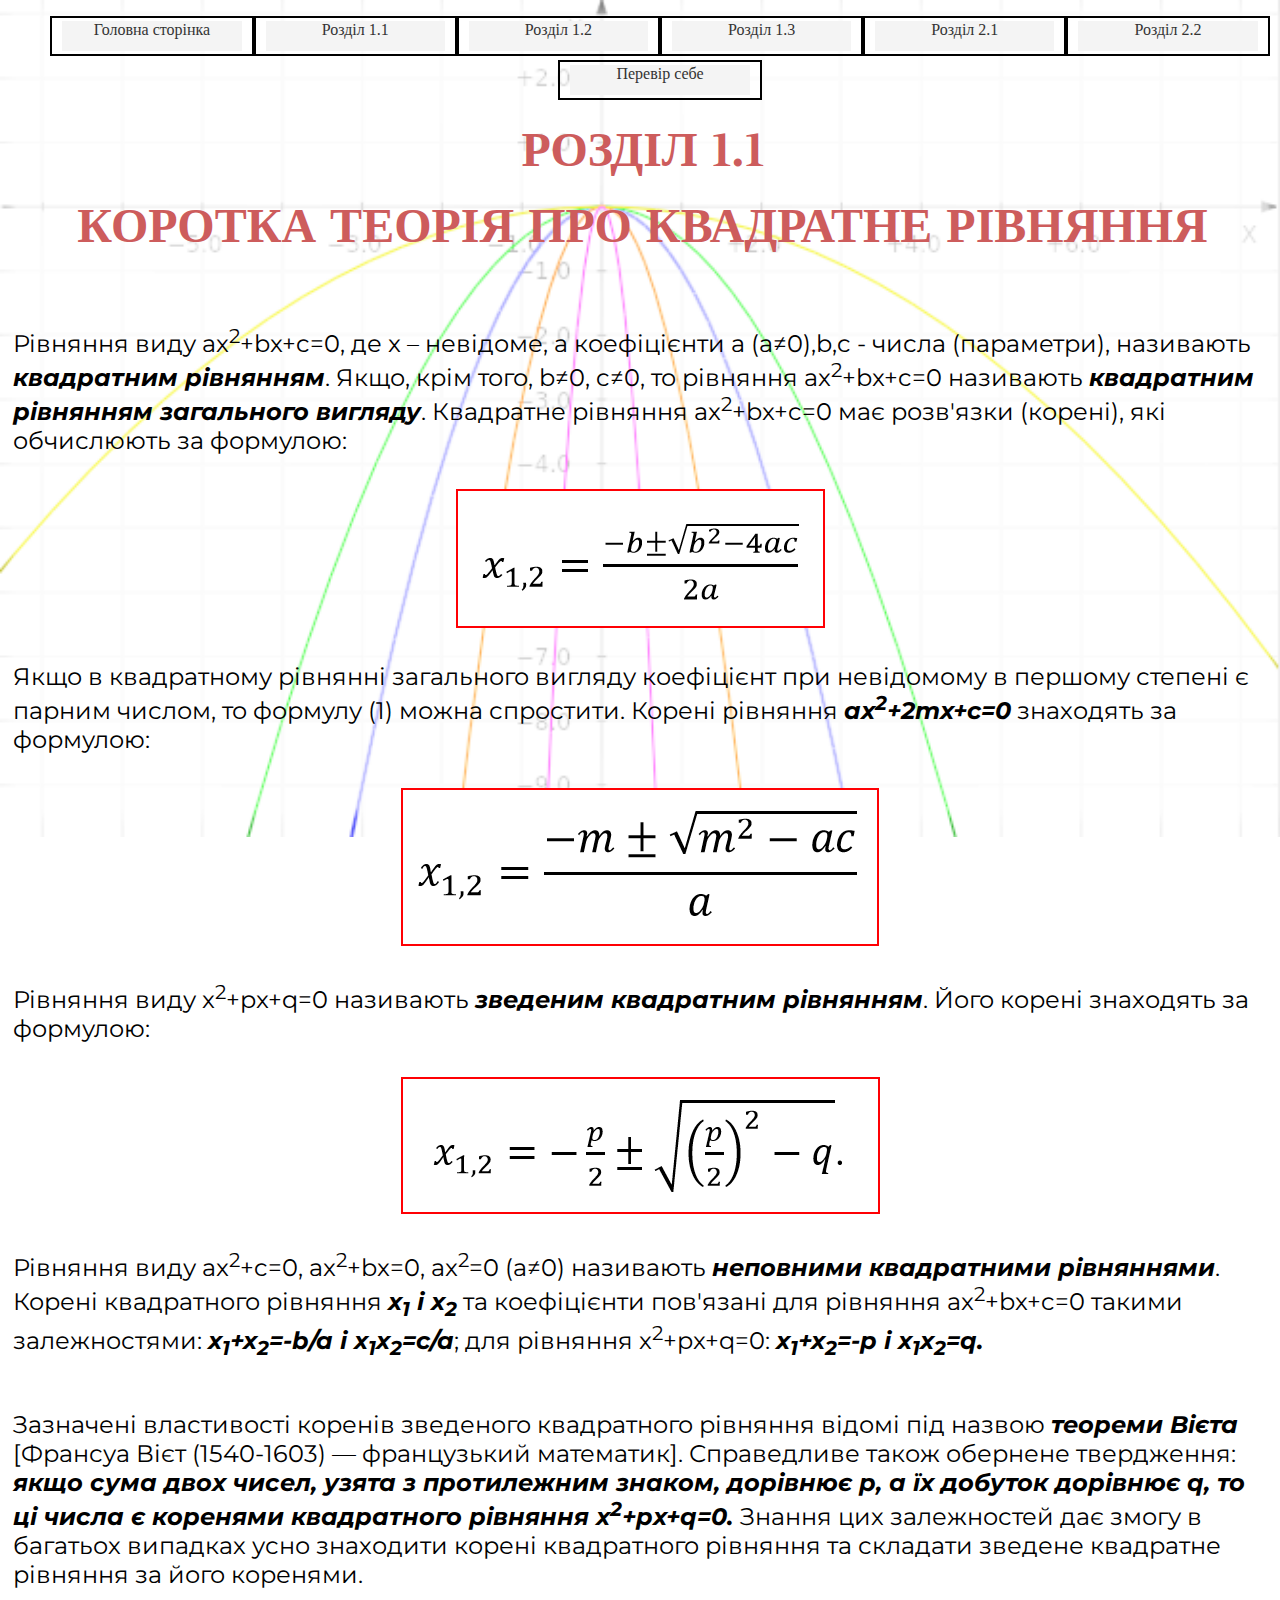
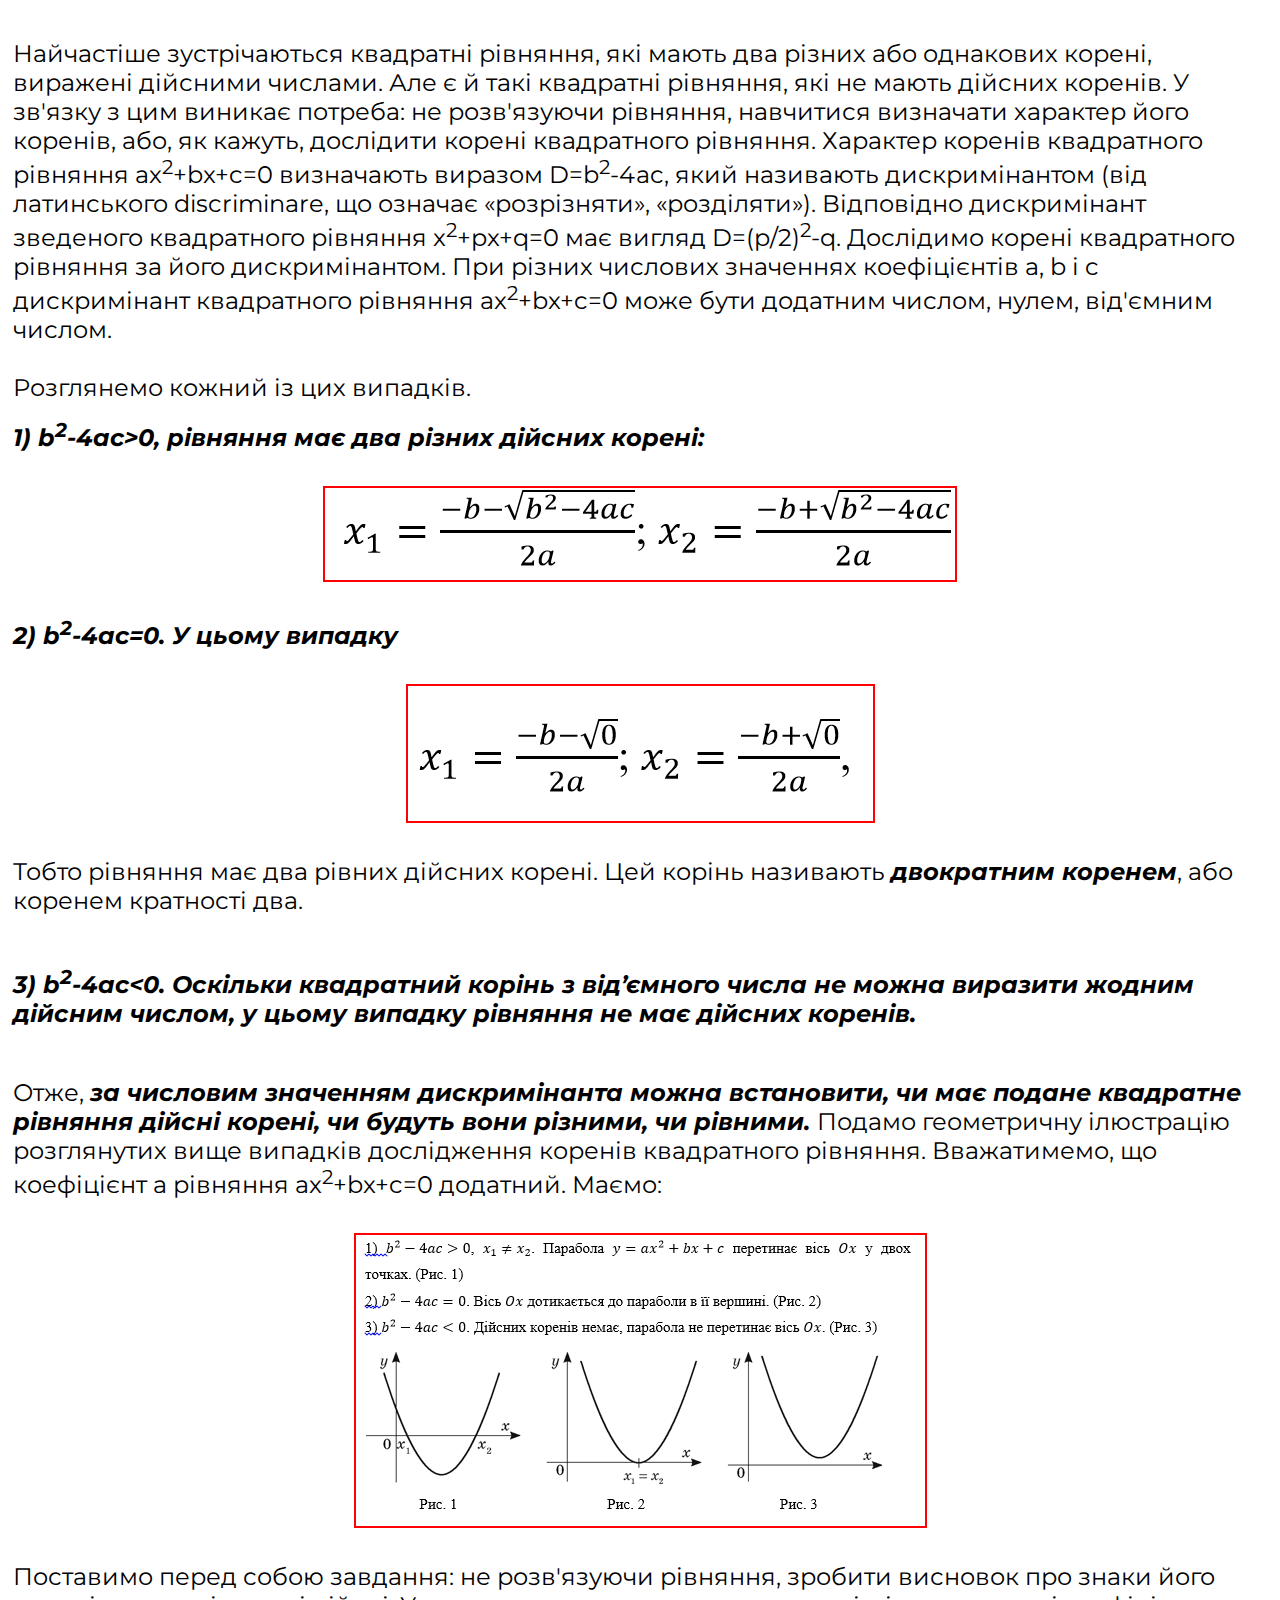
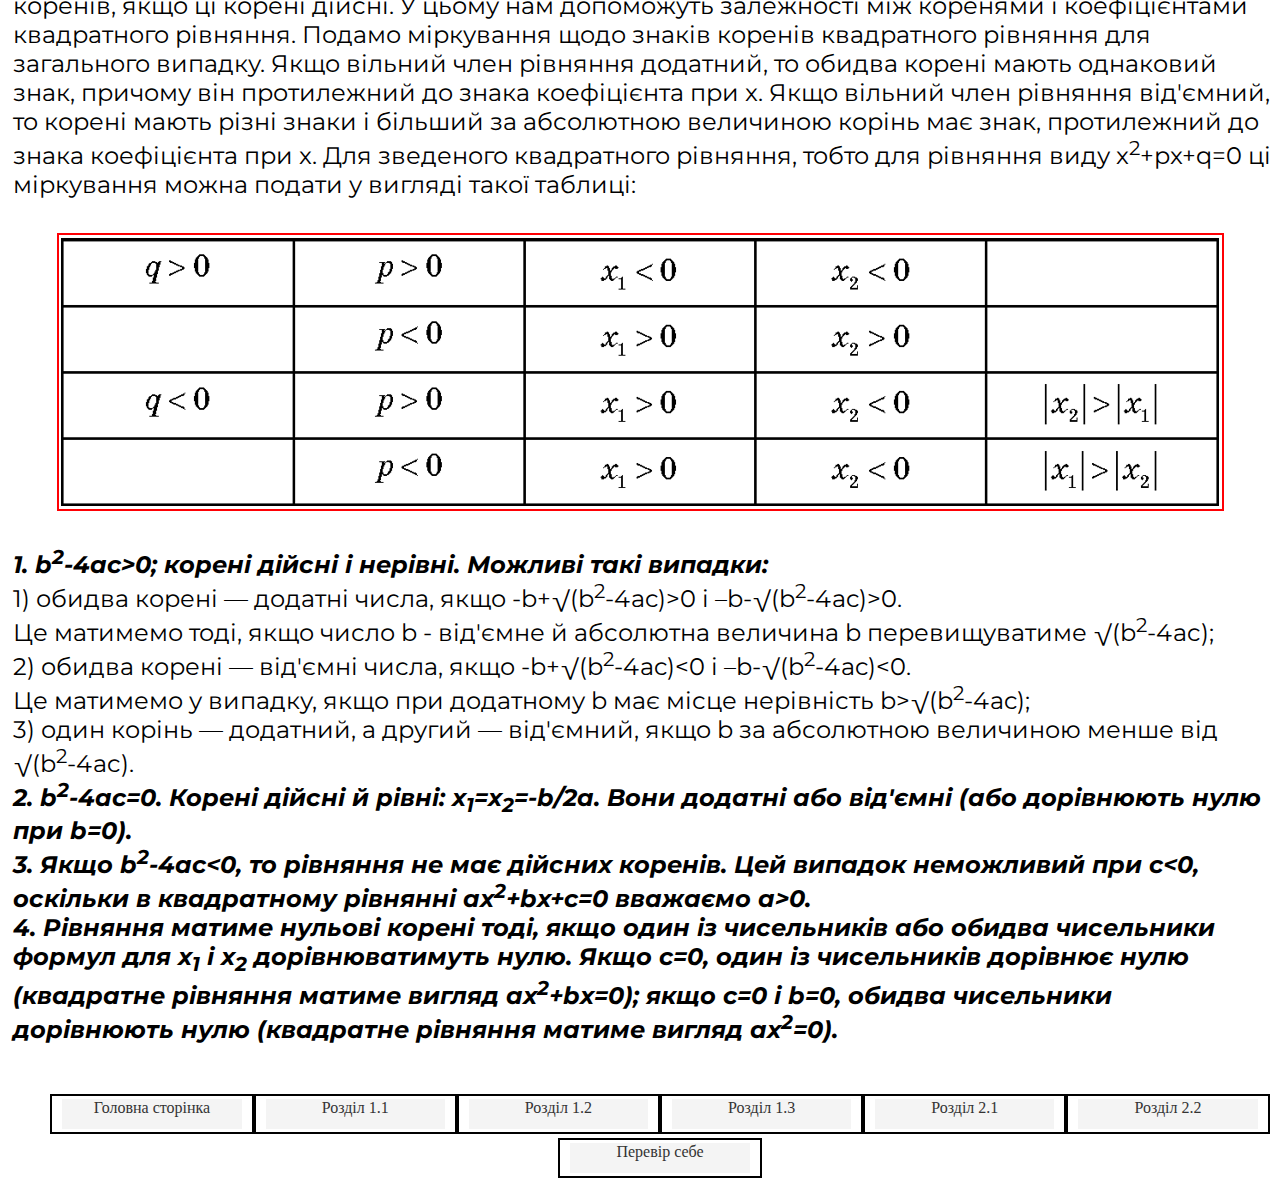
==== 1.1.html @ 6e6d4288 "Update 1.1.html" ====
﻿<!doctype html>
<html>
<head>
<meta charset="utf-8">
<title>Розділ 1.1</title>
	<script src="https://ajax.googleapis.com/ajax/libs/jquery/1.12.4/jquery.min.js"></script>
	
	<link rel="stylesheet" type="text/css" href="1-1.css">
	<link href="https://fonts.googleapis.com/css?family=Montserrat:400,700,900&display=swap&subset=cyrillic,cyrillic-ext" rel="stylesheet">
	<link href="https://fonts.googleapis.com/css?family=Ibarra+Real+Nova&display=swap" rel="stylesheet">
</head>


<body>
			<center><ul class="nav">
		<li><a href="index.html">Головна сторiнка</a></li>
		<li><a href="1.1.html">Роздiл 1.1</a></li>
		<li><a href="1.2.html">Роздiл 1.2</a></li>
		<li><a href="1.3.html">Роздiл 1.3</a></li>
		<li><a href="2.1.html">Роздiл 2.1</a></li>
		<li><a href="2.2.html">Роздiл 2.2</a></li>
		<li><a href="test.html">Перевір себе</a></li>
	</ul></center>
	<center><p class="header"><font face="Ibarra Real Nova" size="+4"><b>РОЗДІЛ 1.1</b></font></p></center>
	<center><p class="header"><font face="Ibarra Real Nova" size = "+4"><b>КОРОТКА ТЕОРІЯ ПРО КВАДРАТНЕ РІВНЯННЯ</b></font></p></center>
	<br />
	<br />
	<p><font face="Montserrat" size="+2">Рівняння виду ax<sup>2</sup>+bx+c=0, де x – невідоме, а коефіцієнти a (a≠0),b,c - числа (параметри), називають <b><i>квадратним рівнянням</i></b>. Якщо, крім того, b≠0, c≠0, то рівняння ax<sup>2</sup>+bx+c=0 називають <b><i>квадратним рівнянням загального вигляду</i></b>.
Квадратне рівняння ax<sup>2</sup>+bx+c=0 має розв'язки (корені), які обчислюють за формулою:</font>
</p>
	<br />
	<img src="Формула корней.PNG" / class="formulas">
	<br />
	<p><font face="Montserrat" size="+2">Якщо в квадратному рівнянні загального вигляду коефіцієнт при невідомому в першому степені є парним числом, то формулу (1) можна спростити. Корені рівняння <b><i>ax<sup>2</sup>+2mx+c=0</b></i> знаходять за формулою:</font></p>
	<br />
	<img src="Формула корней 2.PNG"/ class="formulas">
	<br />
	<p><font face="Montserrat" size="+2">Рівняння виду x<sup>2</sup>+px+q=0 називають <b><i>зведеним квадратним рівнянням</i></b>. Його корені знаходять за формулою:</font></p>
	<br />
	<img src="Формула корней 3.PNG" / class="formulas">
	<br />
	<p><font face="Montserrat" size="+2">Рівняння виду ax<sup>2</sup>+c=0, ax<sup>2</sup>+bx=0, ax<sup>2</sup>=0 (a≠0) називають <b><i>неповними квадратними рівняннями</i></b>.
		Корені квадратного рівняння <b><i>x<sub>1</sub>   і x<sub>2</sub></b></i> та коефіцієнти пов'язані для рівняння ax<sup>2</sup>+bx+c=0 такими залежностями:
		<b><i>x<sub>1</sub>+x<sub>2</sub>=-b/a і x<sub>1</sub>x<sub>2</sub>=c/a</b></i>;
для рівняння x<sup>2</sup>+px+q=0:
		<b><i>x<sub>1</sub>+x<sub>2</sub>=-p і x<sub>1</sub>x<sub>2</sub>=q.</font></p></b></i>
	<br />
     <p><font face="Montserrat" size="+2">Зазначені властивості коренів зведеного квадратного рівняння відомі під назвою <b><i>теореми Вієта</b></i> [Франсуа Вієт (1540-1603) — французький математик].
Справедливе також обернене твердження: <b><i>якщо сума двох чисел, узята з протилежним знаком, дорівнює p, а їх добуток дорівнює q, то ці числа є коренями квадратного рівняння x<sup>2</sup>+px+q=0.
	     </b></i>Знання цих залежностей дає змогу в багатьох випадках усно знаходити корені квадратного рівняння та складати зведене квадратне рівняння за його коренями.</font></p><br/ >
<p><font face="Montserrat" size="+2">Найчастіше зустрічаються квадратні рівняння, які мають два різних або однакових корені, виражені дійсними числами. Але є й такі квадратні рівняння, які не мають дійсних коренів. У зв'язку з цим виникає потреба: не розв'язуючи рівняння, навчитися визначати характер його коренів, або, як кажуть, дослідити корені квадратного рівняння.
Характер коренів квадратного рівняння ax<sup>2</sup>+bx+c=0 визначають виразом D=b<sup>2</sup>-4ac, який називають дискримінантом (від латинського discriminare, що означає  «розрізняти», «розділяти»). Відповідно дискримінант зведеного квадратного рівняння
x<sup>2</sup>+px+q=0
має вигляд D=(p/2)<sup>2</sup>-q.
Дослідимо корені квадратного рівняння за його дискримінантом. При різних числових значеннях коефіцієнтів a, b і c дискримінант квадратного рівняння ax<sup>2</sup>+bx+c=0 може бути додатним числом, нулем, від'ємним числом.
<br />
	<br />
Розглянемо кожний із цих випадків.
</font></p>
	<p><font face="Montserrat" size="+2"><b><i>1) b<sup>2</sup>-4ac>0, рівняння має два різних дійсних корені:</font></p></b></i>
	<br />
	<img src="Формула корней 4.PNG" / class="formulas">
	<br / >
<p><font face="Montserrat" size="+2"><b><i>2) b<sup>2</sup>-4ac=0. У цьому випадку</font></p></b></i>
	<br />
	<img src="Формула корней 5.PNG" / class="formulas">
	<br />
	<p><font face="Montserrat" size="+2">Тобто рівняння має два рівних дійсних корені. Цей корінь називають <b><i>двократним коренем</b></i>, або коренем кратності два.</font></p>
	<br />
	<p><font face="Montserrat" size="+2"><b><i>3) b<sup>2</sup>-4ac<0. Оскільки квадратний корінь з від’ємного числа не можна виразити жодним дійсним числом, у цьому випадку рівняння не має дійсних коренів.</font></p></b></i>
	<br />
		<p><font face="Montserrat" size="+2">Отже, <b><i>за числовим значенням дискримінанта можна встановити, чи має подане квадратне рівняння дійсні корені, чи будуть вони різними, чи рівними.
			</b></i>Подамо геометричну ілюстрацію розглянутих вище випадків дослідження коренів квадратного рівняння. Вважатимемо, що коефіцієнт a рівняння ax<sup>2</sup>+bx+c=0  додатний. Маємо:
</font></p>
	<br />
	<img src="Пораболы.PNG" / class="formulas">
	<br / >
	<p><font face="Montserrat" size="+2">Поставимо перед собою завдання: не розв'язуючи рівняння, зробити висновок про знаки його коренів, якщо ці корені дійсні. У цьому нам допоможуть залежності між коренями і коефіцієнтами квадратного рівняння.
Подамо міркування щодо знаків коренів квадратного рівняння для загального випадку. Якщо вільний член рівняння додатний, то обидва корені мають однаковий знак, причому він протилежний до знака коефіцієнта при x. Якщо вільний член рівняння від'ємний, то корені мають різні знаки і більший за абсолютною величиною корінь має знак, протилежний до знака коефіцієнта при x.
Для зведеного квадратного рівняння, тобто для рівняння виду x<sup>2</sup>+px+q=0 ці міркування можна подати у вигляді такої таблиці:
</font></p>
	<br />
	<img src="Таблица.PNG" / class="formulas">
	<br />
	<p><font face="Montserrat" size="+2"><b><i>1. b<sup>2</sup>-4ac>0; корені дійсні і нерівні. Можливі такі випадки:</i></b> <br /> 
    1) обидва корені — додатні числа, якщо
-b+√(b<sup>2</sup>-4ac)>0 і –b-√(b<sup>2</sup>-4ac)>0.<br />		
Це матимемо тоді, якщо число b - від'ємне й абсолютна величина b 
перевищуватиме √(b<sup>2</sup>-4ac); <br />
	 2) обидва корені — від'ємні числа, якщо
		-b+√(b<sup>2</sup>-4ac)<0 і –b-√(b<sup>2</sup>-4ac)<0. <br />
    Це матимемо у випадку, якщо при додатному b має місце нерівність
    b>√(b<sup>2</sup>-4ac); <br />
	 3) один корінь — додатний, а другий — від'ємний, якщо b за абсолютною 
             величиною менше від √(b<sup>2</sup>-4ac). <br />
<b><i>2. b<sup>2</sup>-4ac=0. Корені дійсні й рівні:  x<sub>1</sub>=x<sub>2</sub>=-b/2a. Вони додатні або
		від'ємні (або дорівнюють нулю при b=0).</b></i> <br />
<b><i>3. Якщо b<sup>2</sup>-4ac<0, то рівняння не має дійсних коренів. Цей випадок
    неможливий при c<0, оскільки в квадратному рівнянні ax<sup>2</sup>+bx+c=0    
		вважаємо a>0.</b></i><br />
<b><i>4. Рівняння матиме нульові корені тоді, якщо один із чисельників або обидва 
    чисельники формул для x<sub>1</sub> і x<sub>2</sub> дорівнюватимуть нулю. Якщо c=0, один із
    чисельників дорівнює нулю (квадратне рівняння матиме вигляд
     ax<sup>2</sup>+bx=0); якщо c=0 і b=0, обидва чисельники дорівнюють нулю
		(квадратне рівняння матиме вигляд ax<sup>2</sup>=0).</b></i>
</font></p>
<br />
<div class="navigation">
	<center><ul class="nav">
		<li><a href="index.html">Головна сторiнка</a></li>
		<li><a href="1.1.html">Роздiл 1.1</a></li>
		<li><a href="1.2.html">Роздiл 1.2</a></li>
		<li><a href="1.3.html">Роздiл 1.3</a></li>
		<li><a href="2.1.html">Роздiл 2.1</a></li>
		<li><a href="2.2.html">Роздiл 2.2</a></li>
		<li><a href="test.html">Перевір себе</a></li>
	</ul></center>
</div>
	<script type="text/javascript" src="animations.js"></script>
</body>
</html>
---- 1-1.css ----
@media screen {
	p
	{
		margin-left: 5px;
	}
	body{
		background-image: url(m9_2.png);
		background-repeat: no-repeat;
		background-attachment: fixed;
		background-size: contain;
	}
	.formulas{
		display: block;
		margin:auto;
		border: 2px solid #FF0004;
	}
	  header {
    display: block;
    background-image:url(shapka1.jpg);
	background-repeat: no-repeat;
	background-attachment: scroll;
	background-size: cover;	
    background-size: cover;
    margin-bottom: none;
   }
   	ul.nav {

        list-style: none;
        text-align: center;
        align-items: center;
        text-align:center;
    	align-items: center;
        display:table;
	}
	.nav li{

		border: 2px solid black;
		text-align: center;
		align-items: center;
		display:table-cell;
  		text-align:center;
 		padding:3px 10px;
 		display:inline-block;
	}
	ul.nav a {
		display: inline-block;

        width: 11.2em;
        margin: 0 5px;
        background-color: #f4f4f4;
        text-decoration: none;
        color: #333;
        text-align: center;
        align-items: center;
        display:table-cell;
        height: 30px;
	}
	ul.nav a:hover {
		background-color: #333;
        color: #f4f4f4;
        text-align: center;
        align-items: center;
                display:table-cell;
	}


}
.header{
	color: #CD5C5C;
}
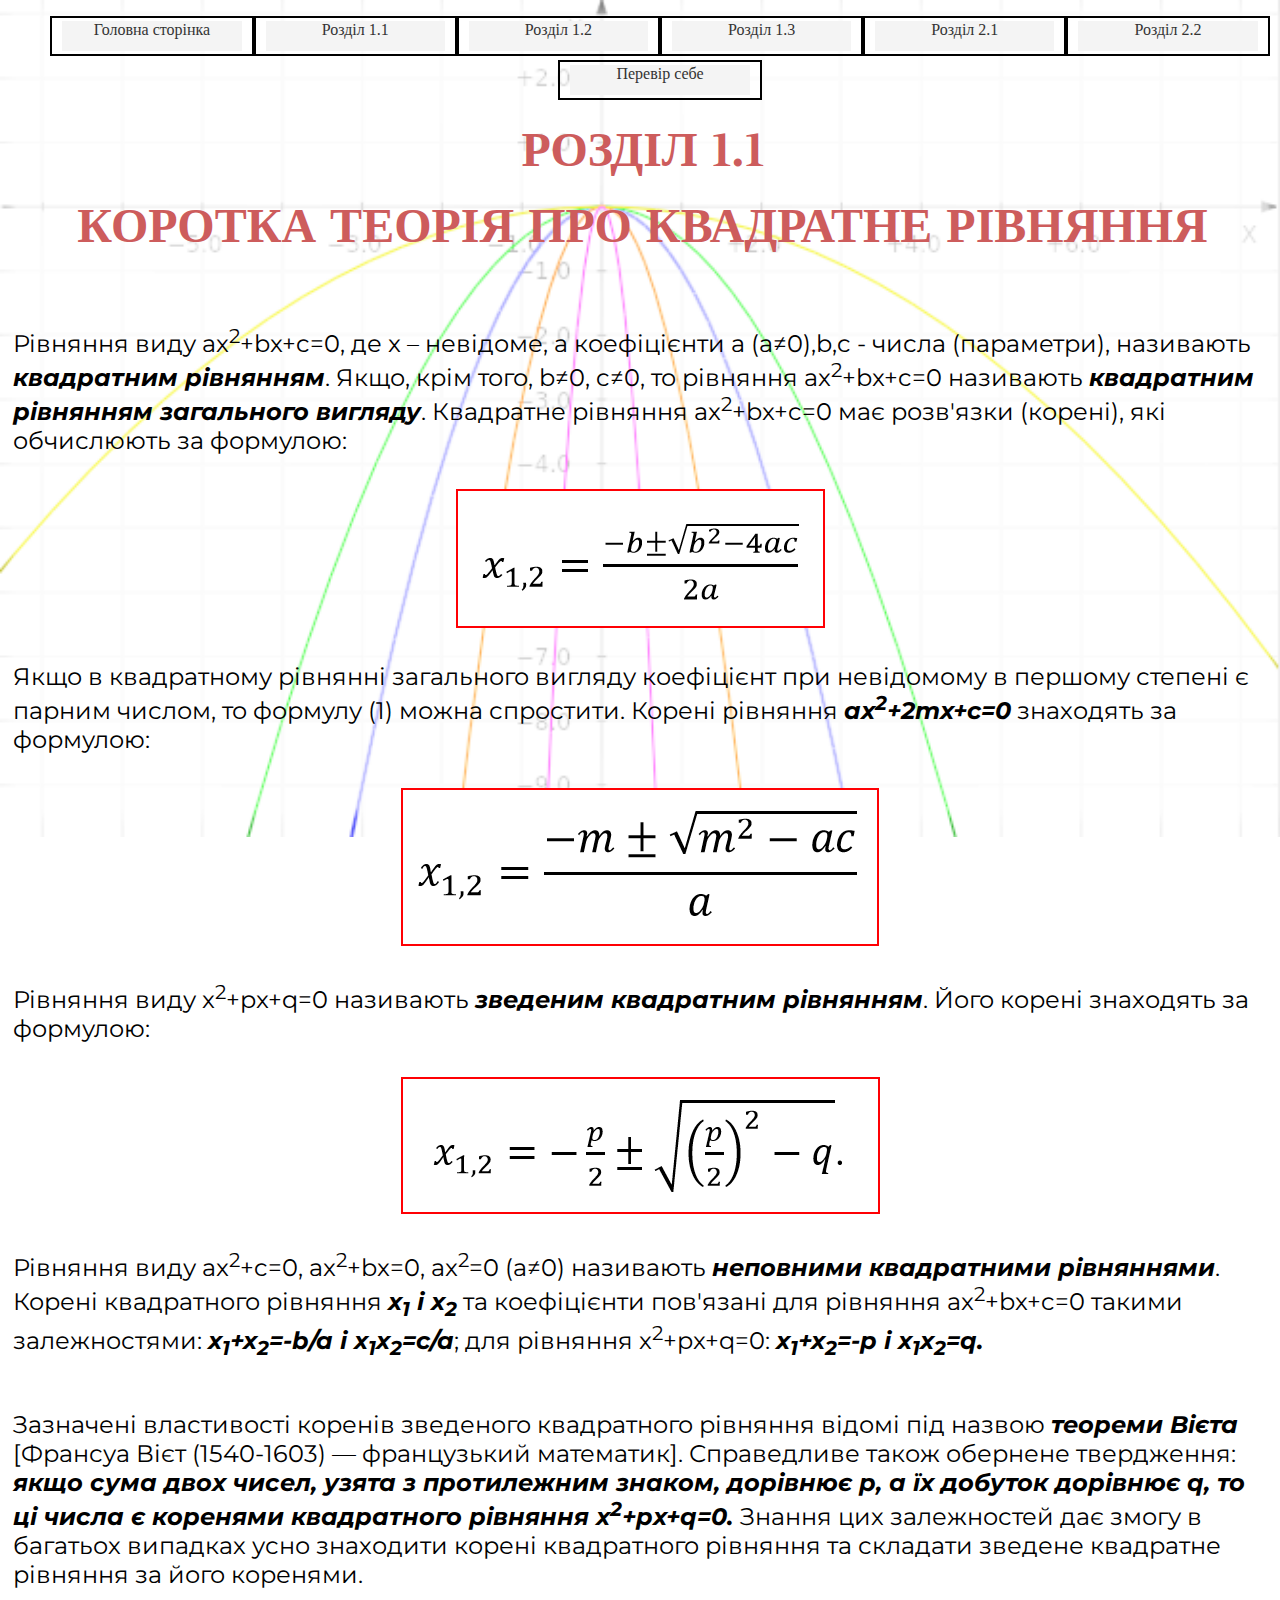
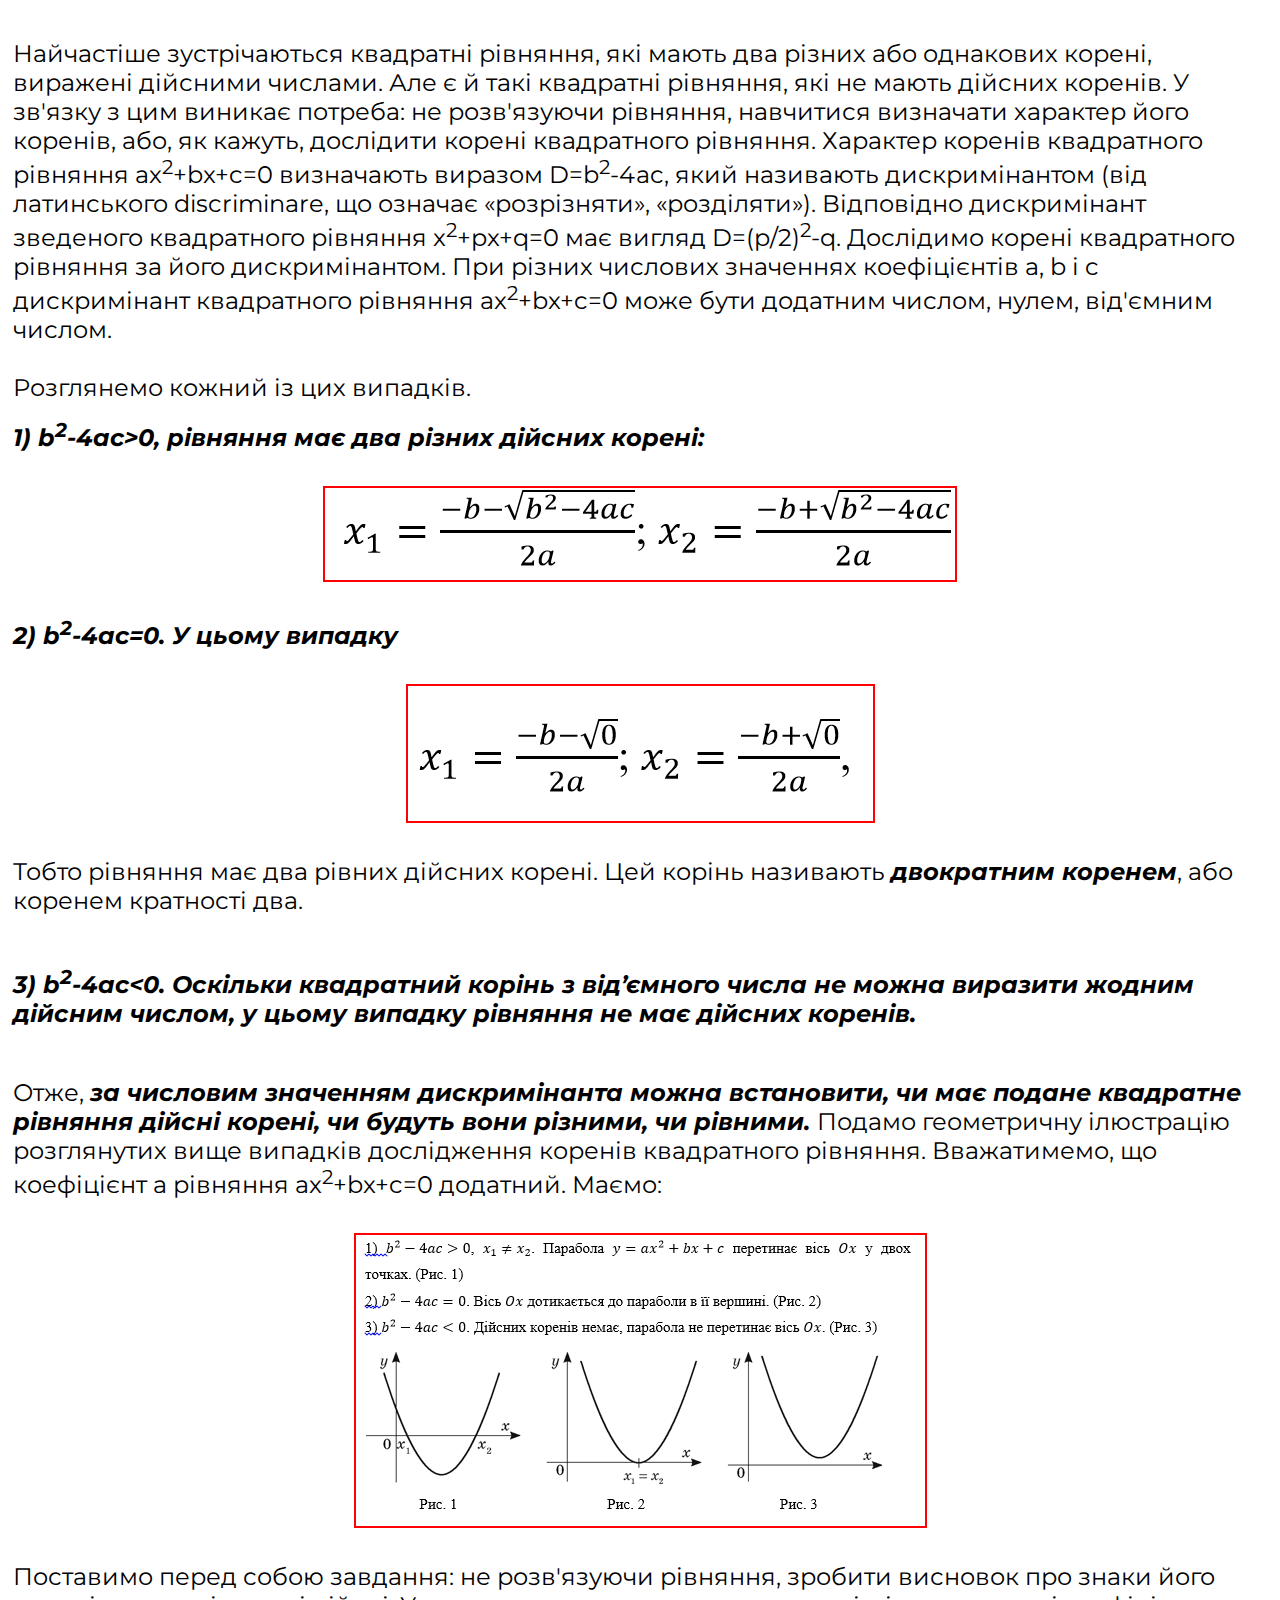
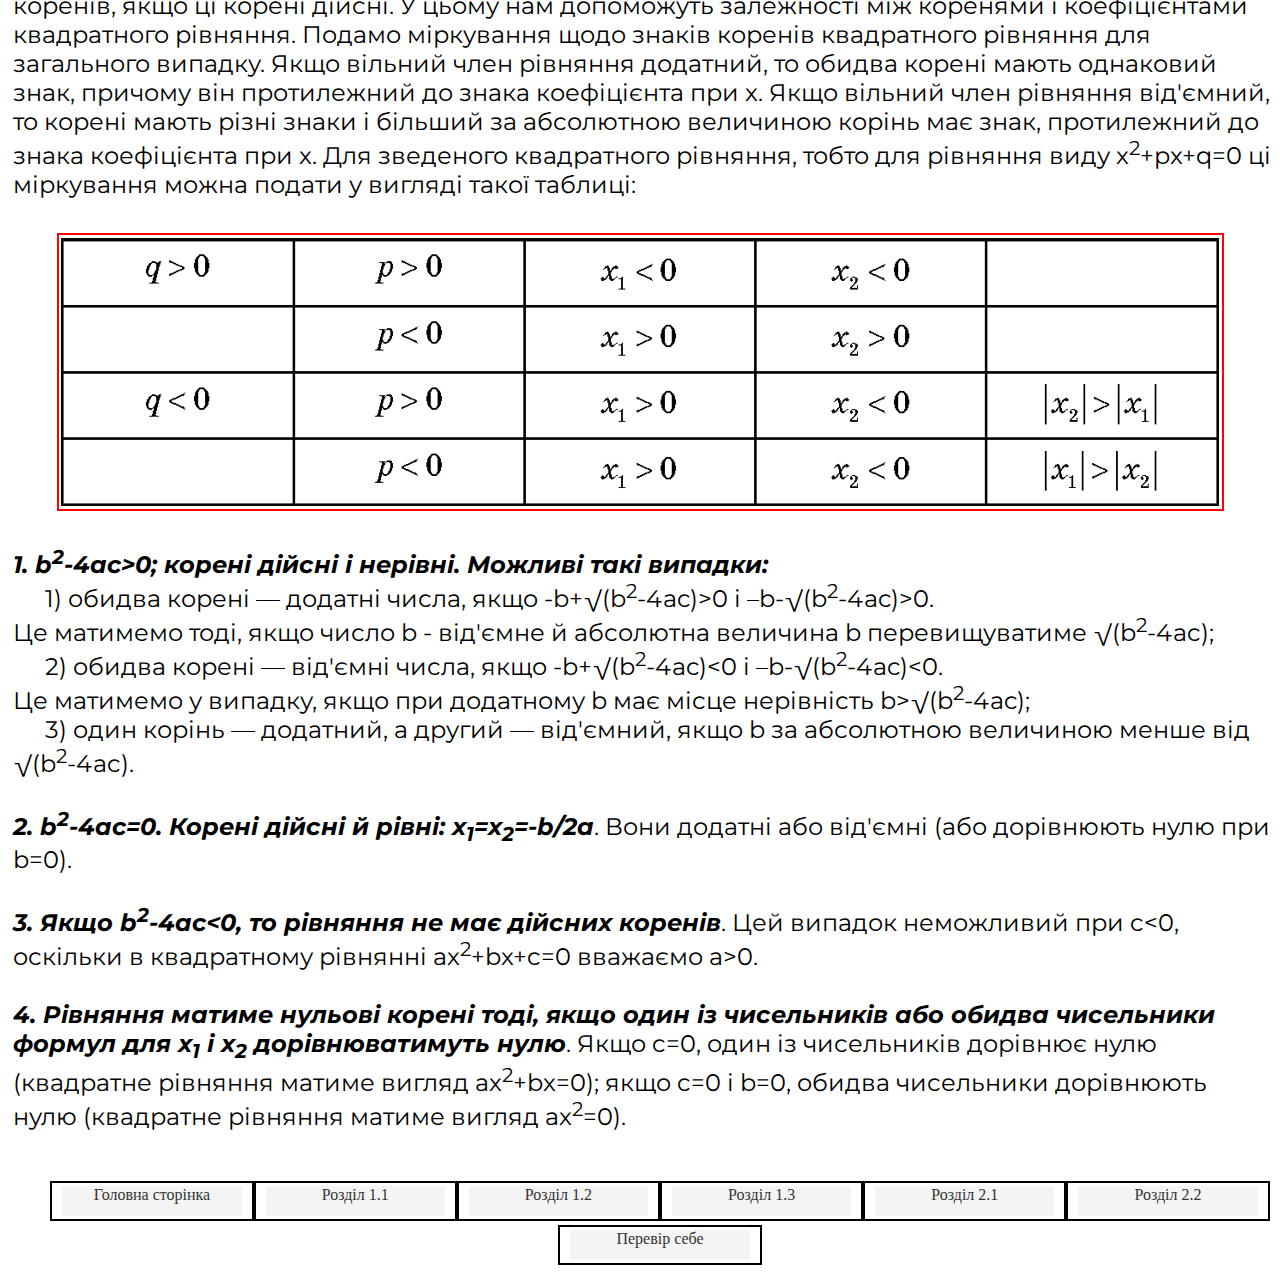
==== commit e0ee57a8: "Update 1.1.html" ====
--- a/1.1.html
+++ b/1.1.html
@@ -83,26 +83,26 @@
 	<img src="Таблица.PNG" / class="formulas">
 	<br />
 	<p><font face="Montserrat" size="+2"><b><i>1. b<sup>2</sup>-4ac>0; корені дійсні і нерівні. Можливі такі випадки:</i></b> <br /> 
-    1) обидва корені — додатні числа, якщо
+   <span style="padding: 0px 10px;">&nbsp;</span> 1) обидва корені — додатні числа, якщо
 -b+√(b<sup>2</sup>-4ac)>0 і –b-√(b<sup>2</sup>-4ac)>0.<br />		
 Це матимемо тоді, якщо число b - від'ємне й абсолютна величина b 
 перевищуватиме √(b<sup>2</sup>-4ac); <br />
-	 2) обидва корені — від'ємні числа, якщо
+	<span style="padding: 0px 10px;">&nbsp;</span> 2) обидва корені — від'ємні числа, якщо
 		-b+√(b<sup>2</sup>-4ac)<0 і –b-√(b<sup>2</sup>-4ac)<0. <br />
     Це матимемо у випадку, якщо при додатному b має місце нерівність
     b>√(b<sup>2</sup>-4ac); <br />
-	 3) один корінь — додатний, а другий — від'ємний, якщо b за абсолютною 
-             величиною менше від √(b<sup>2</sup>-4ac). <br />
-<b><i>2. b<sup>2</sup>-4ac=0. Корені дійсні й рівні:  x<sub>1</sub>=x<sub>2</sub>=-b/2a. Вони додатні або
-		від'ємні (або дорівнюють нулю при b=0).</b></i> <br />
-<b><i>3. Якщо b<sup>2</sup>-4ac<0, то рівняння не має дійсних коренів. Цей випадок
+	<span style="padding: 0px 10px;">&nbsp;</span> 3) один корінь — додатний, а другий — від'ємний, якщо b за абсолютною 
+             величиною менше від √(b<sup>2</sup>-4ac). <br /><br />
+<b><i>2. b<sup>2</sup>-4ac=0. Корені дійсні й рівні:  x<sub>1</sub>=x<sub>2</sub>=-b/2a</b></i>. Вони додатні або
+		від'ємні (або дорівнюють нулю при b=0). <br /><br />
+<b><i>3. Якщо b<sup>2</sup>-4ac<0, то рівняння не має дійсних коренів</b></i>. Цей випадок
     неможливий при c<0, оскільки в квадратному рівнянні ax<sup>2</sup>+bx+c=0    
-		вважаємо a>0.</b></i><br />
+		вважаємо a>0.<br /><br />
 <b><i>4. Рівняння матиме нульові корені тоді, якщо один із чисельників або обидва 
-    чисельники формул для x<sub>1</sub> і x<sub>2</sub> дорівнюватимуть нулю. Якщо c=0, один із
+    чисельники формул для x<sub>1</sub> і x<sub>2</sub> дорівнюватимуть нулю</b></i>. Якщо c=0, один із
     чисельників дорівнює нулю (квадратне рівняння матиме вигляд
      ax<sup>2</sup>+bx=0); якщо c=0 і b=0, обидва чисельники дорівнюють нулю
-		(квадратне рівняння матиме вигляд ax<sup>2</sup>=0).</b></i>
+		(квадратне рівняння матиме вигляд ax<sup>2</sup>=0).
 </font></p>
 <br />
 <div class="navigation">
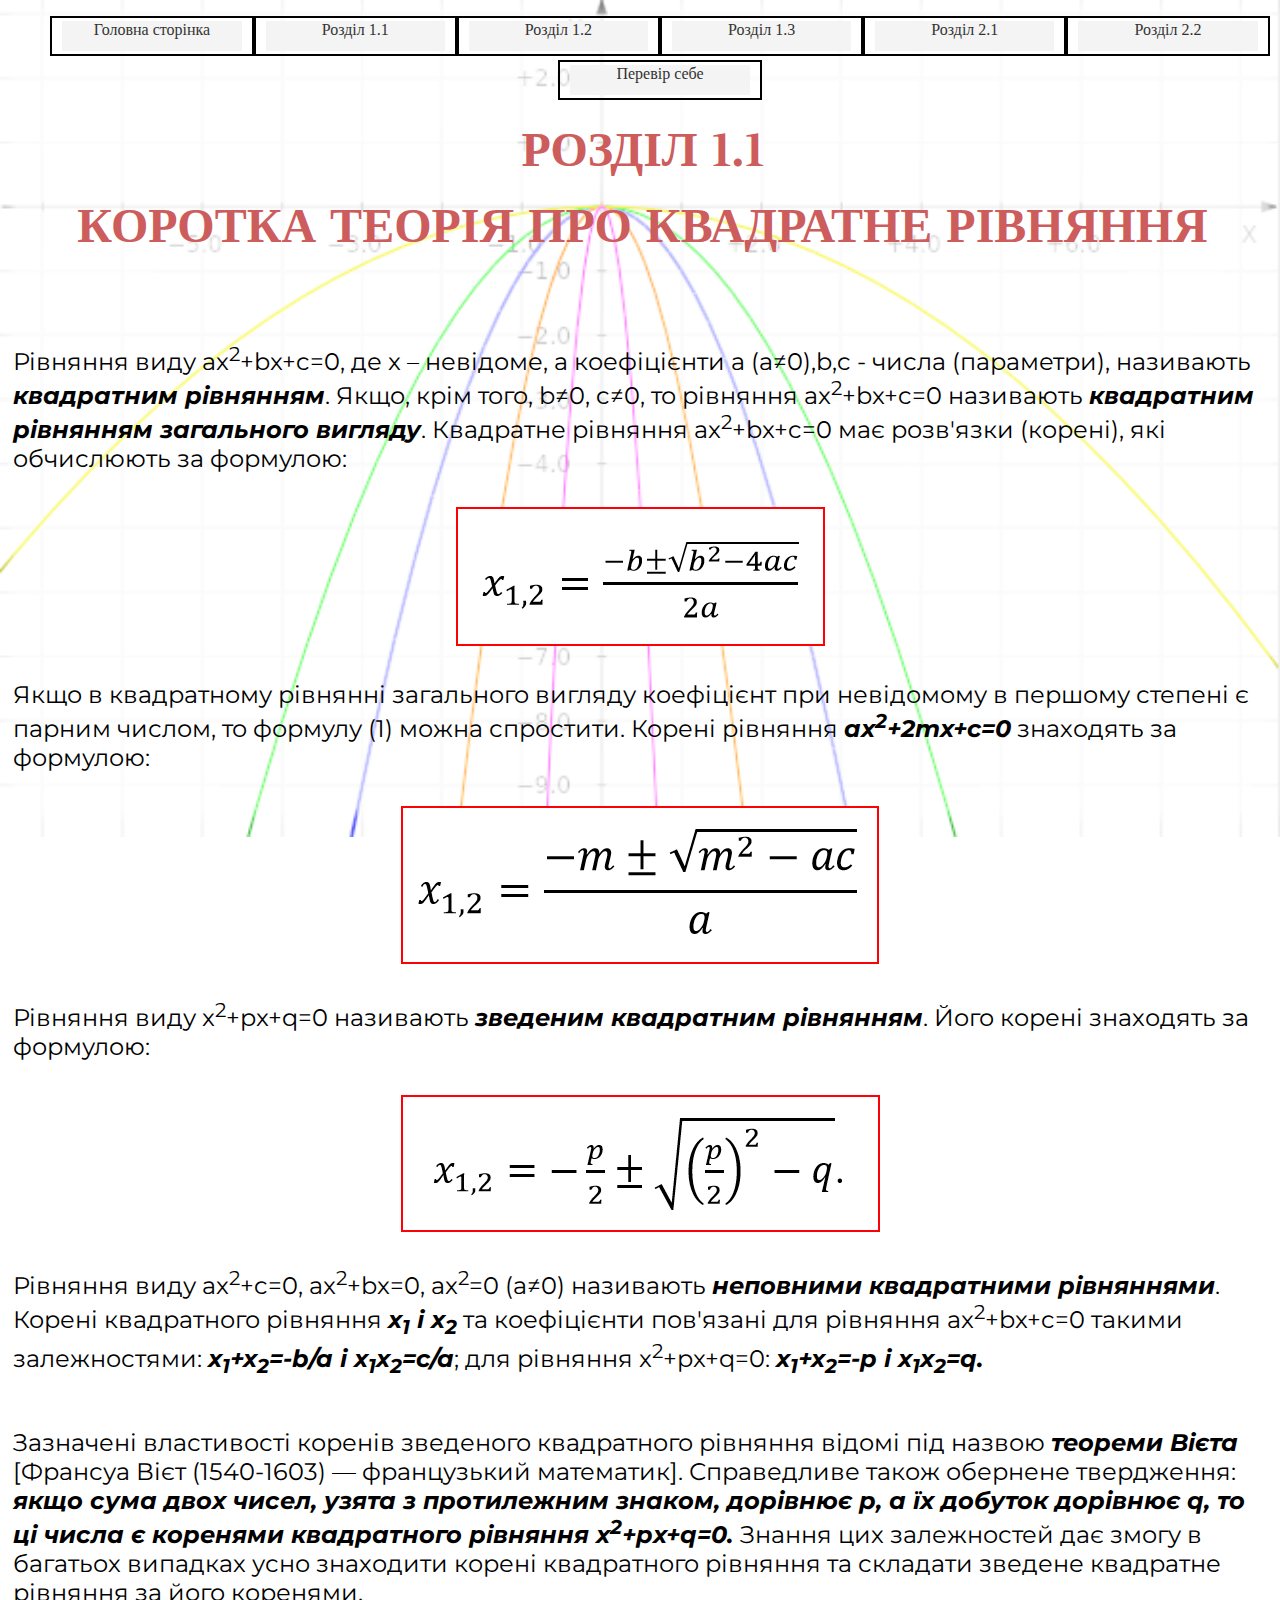
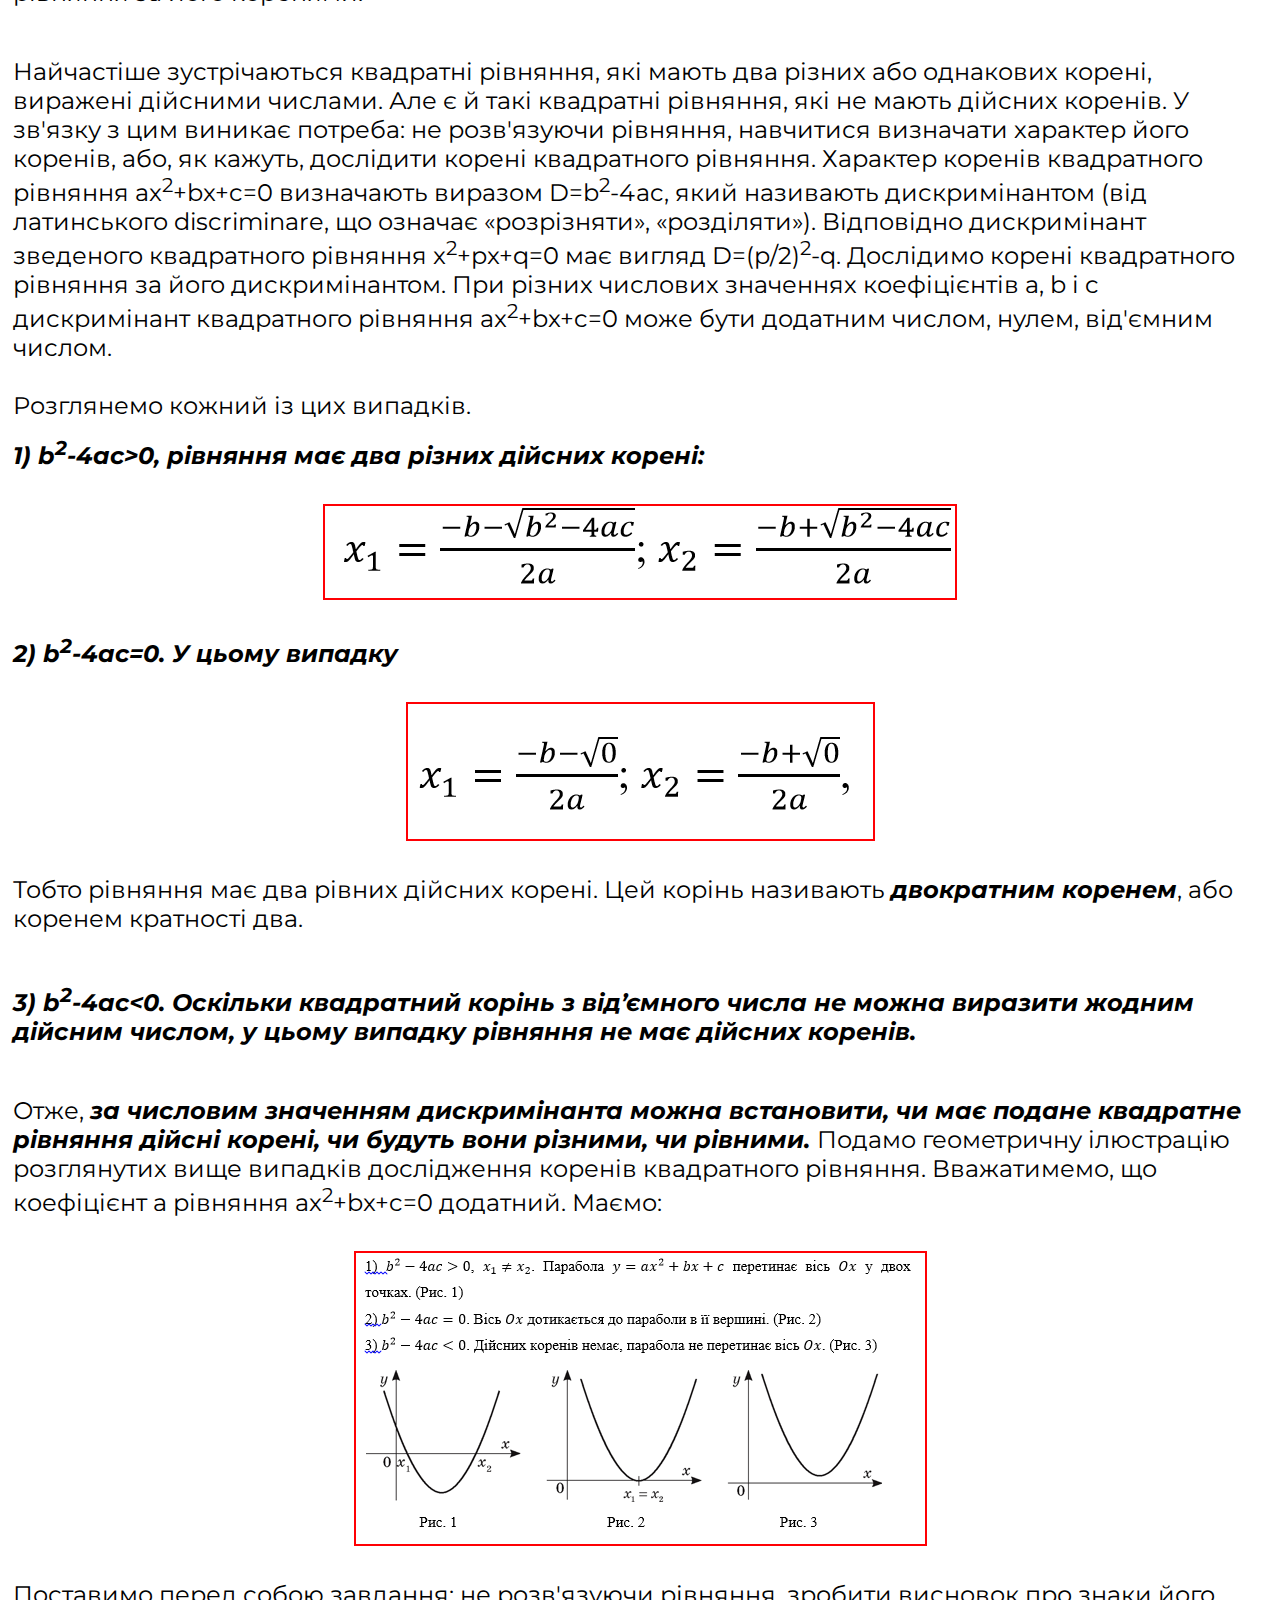
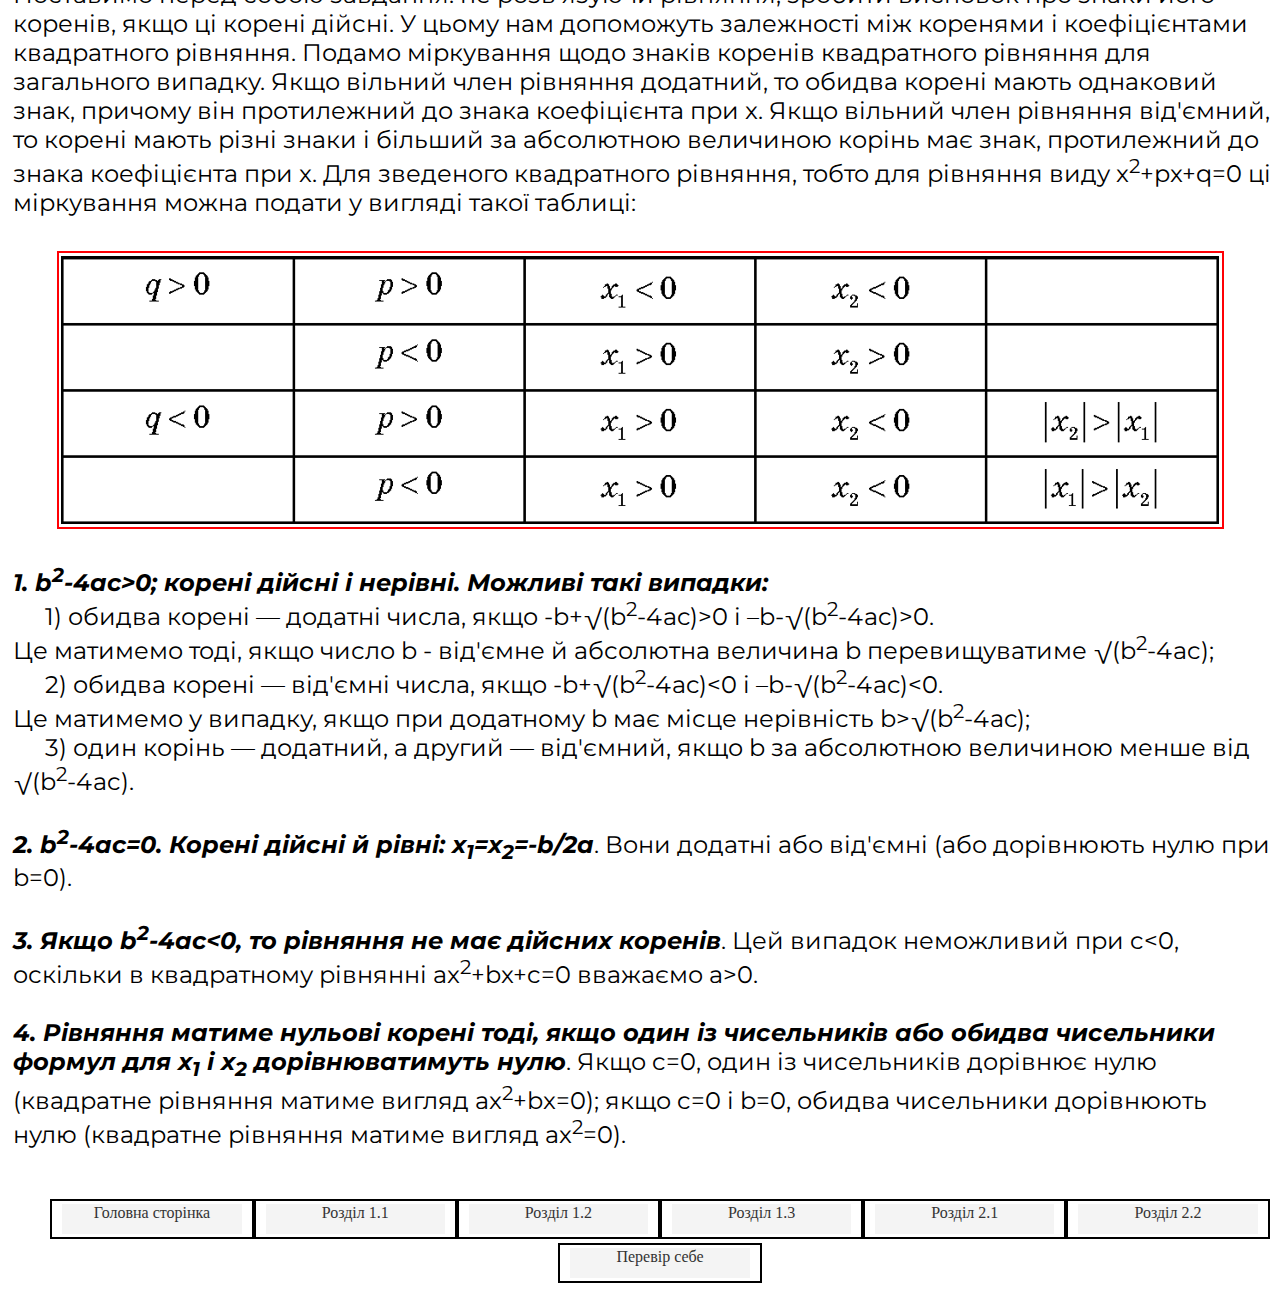
==== commit f602aa91: "Update 1.1.html" ====
--- a/1.1.html
+++ b/1.1.html
@@ -25,7 +25,7 @@
 	<center><p class="header"><font face="Ibarra Real Nova" size = "+4"><b>КОРОТКА ТЕОРІЯ ПРО КВАДРАТНЕ РІВНЯННЯ</b></font></p></center>
 	<br />
 	<br />
-	<p><font face="Montserrat" size="+2">Рівняння виду ax<sup>2</sup>+bx+c=0, де x – невідоме, а коефіцієнти a (a≠0),b,c - числа (параметри), називають <b><i>квадратним рівнянням</i></b>. Якщо, крім того, b≠0, c≠0, то рівняння ax<sup>2</sup>+bx+c=0 називають <b><i>квадратним рівнянням загального вигляду</i></b>.
+	<span style="padding: 0px 10px;">&nbsp;</span><p><font face="Montserrat" size="+2">Рівняння виду ax<sup>2</sup>+bx+c=0, де x – невідоме, а коефіцієнти a (a≠0),b,c - числа (параметри), називають <b><i>квадратним рівнянням</i></b>. Якщо, крім того, b≠0, c≠0, то рівняння ax<sup>2</sup>+bx+c=0 називають <b><i>квадратним рівнянням загального вигляду</i></b>.
 Квадратне рівняння ax<sup>2</sup>+bx+c=0 має розв'язки (корені), які обчислюють за формулою:</font>
 </p>
 	<br />
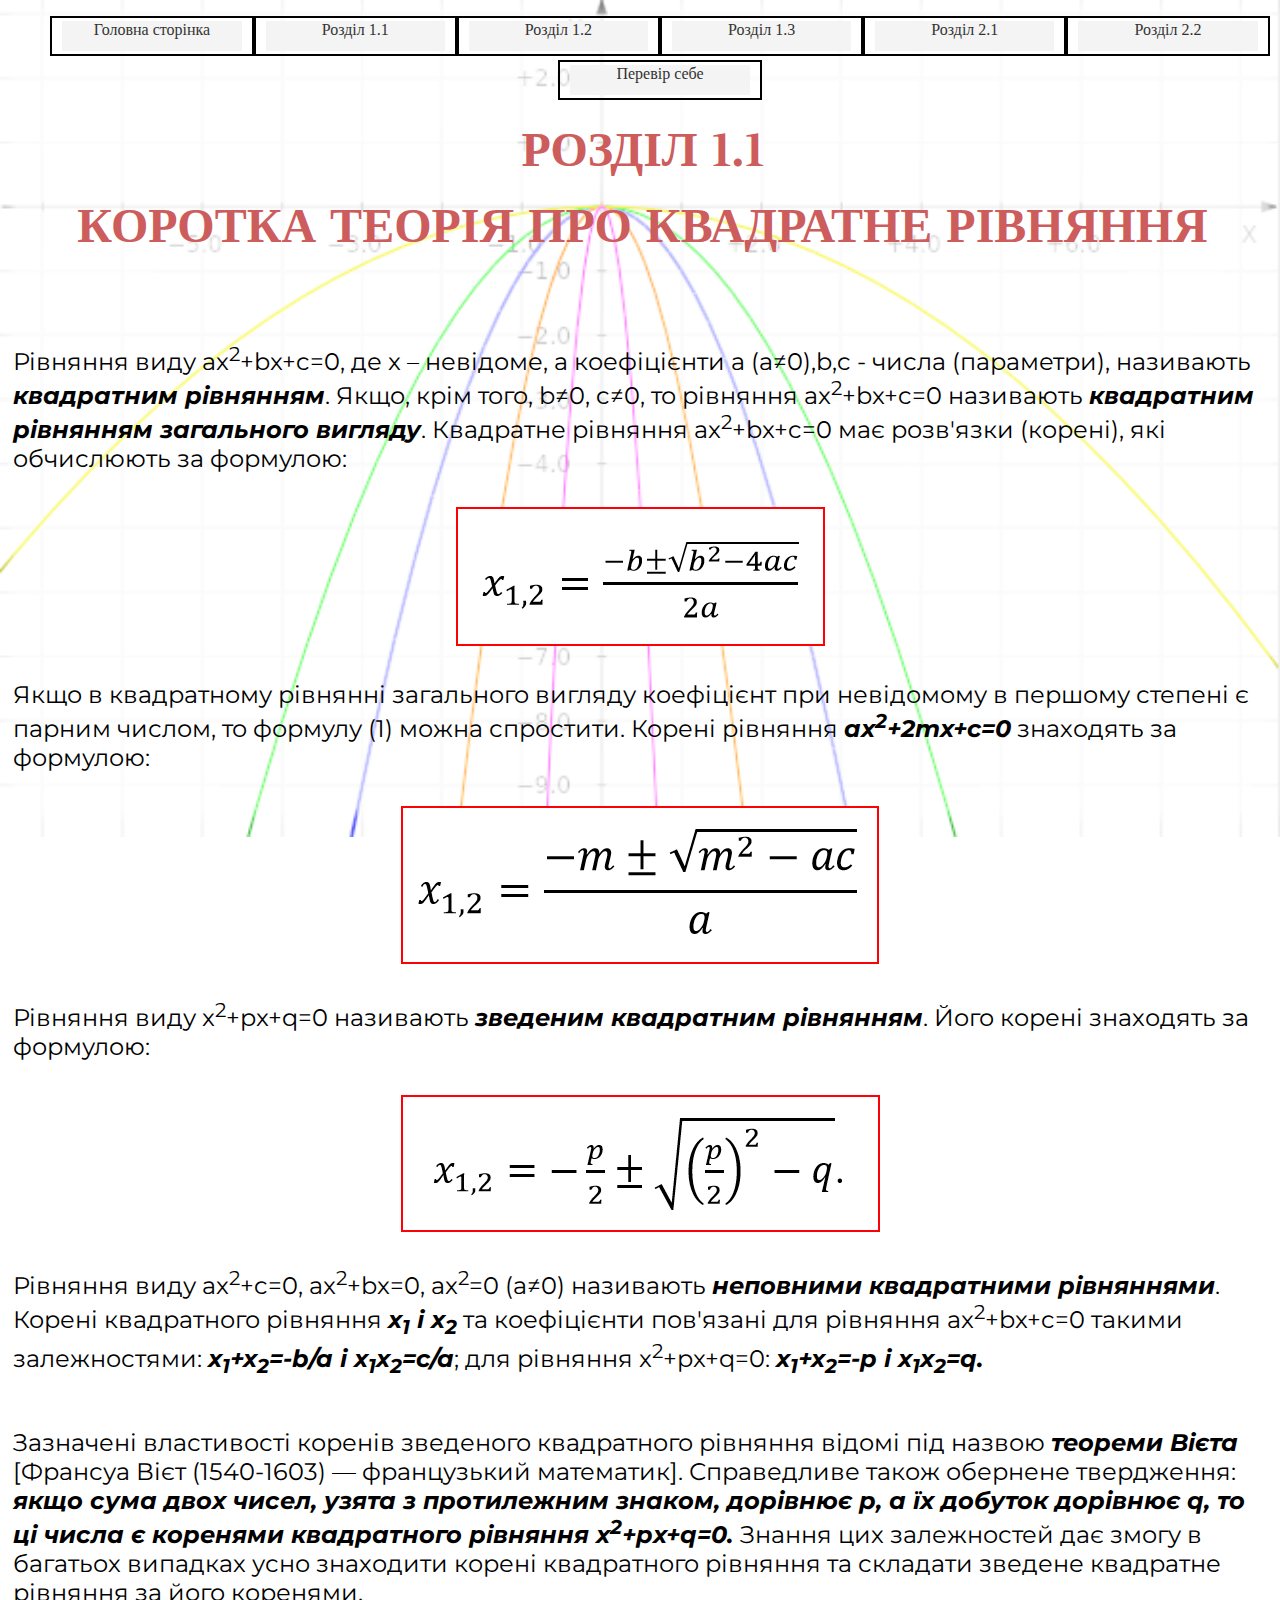
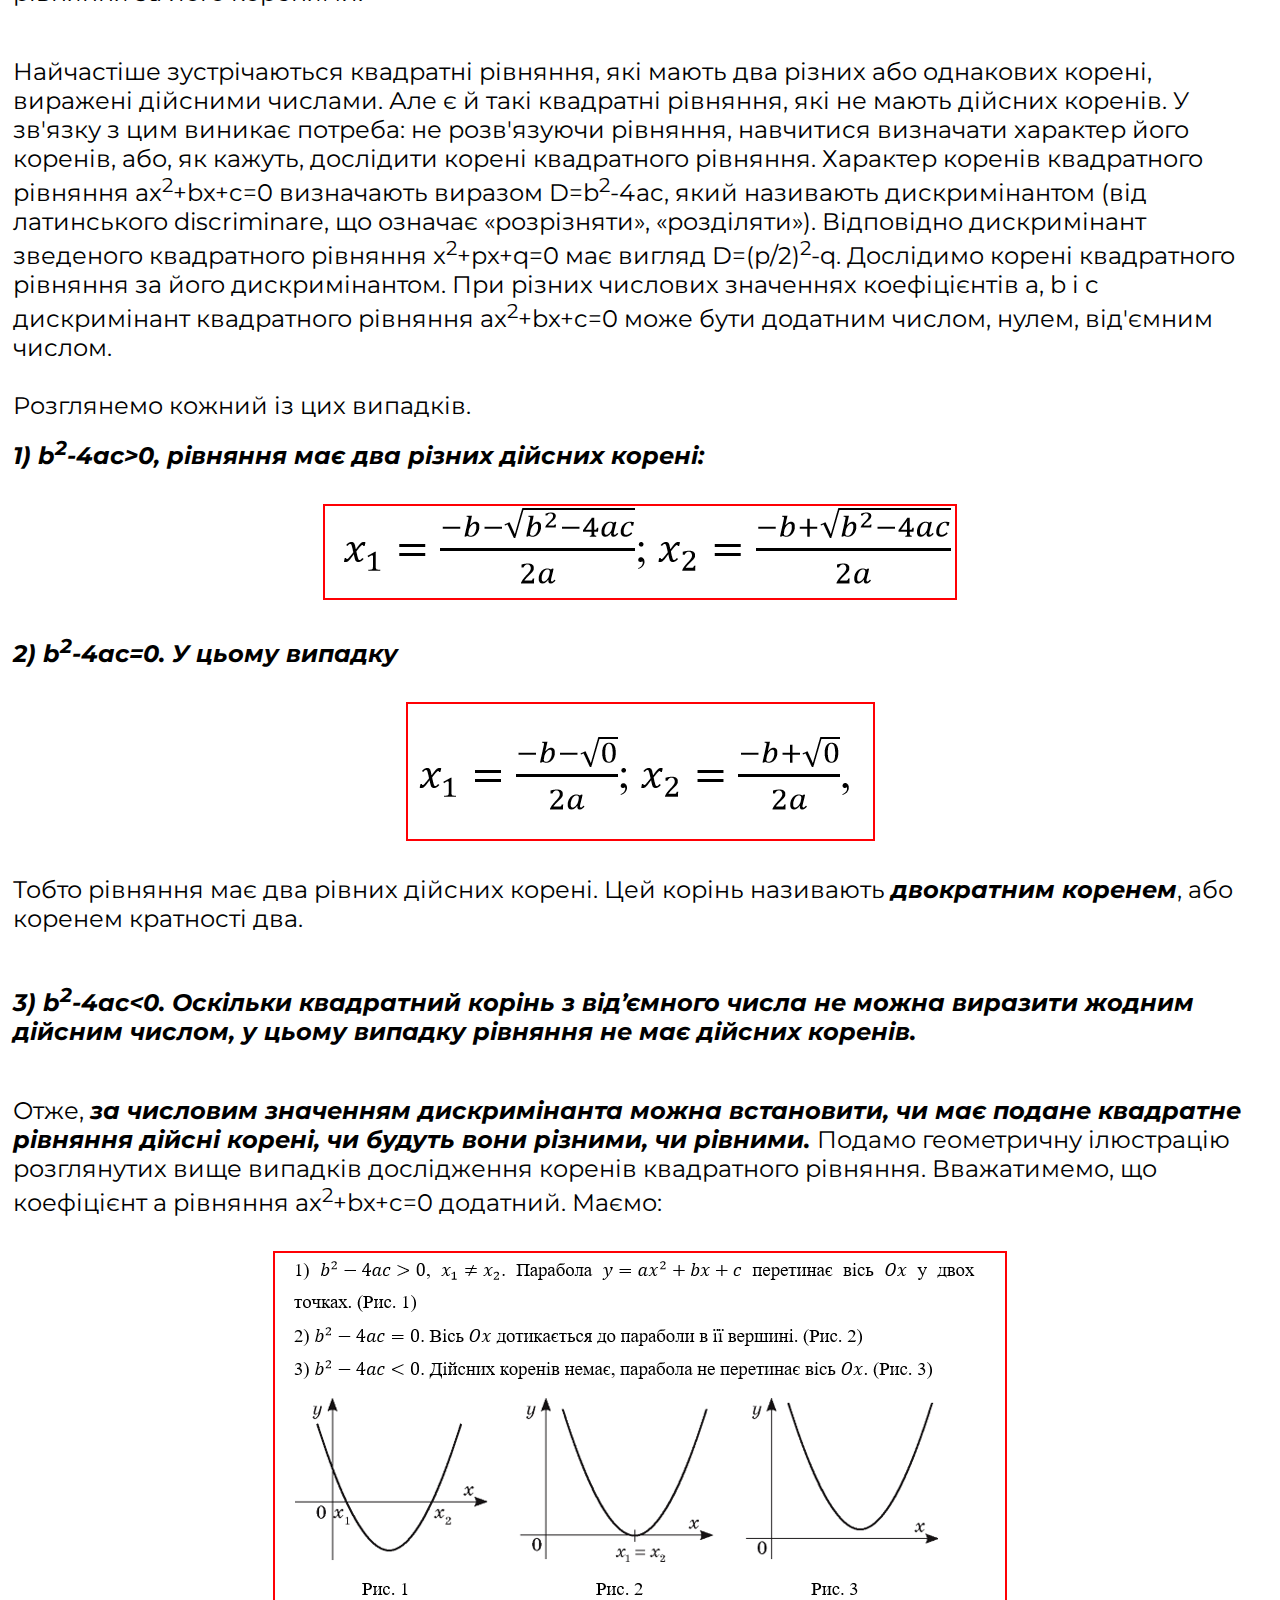
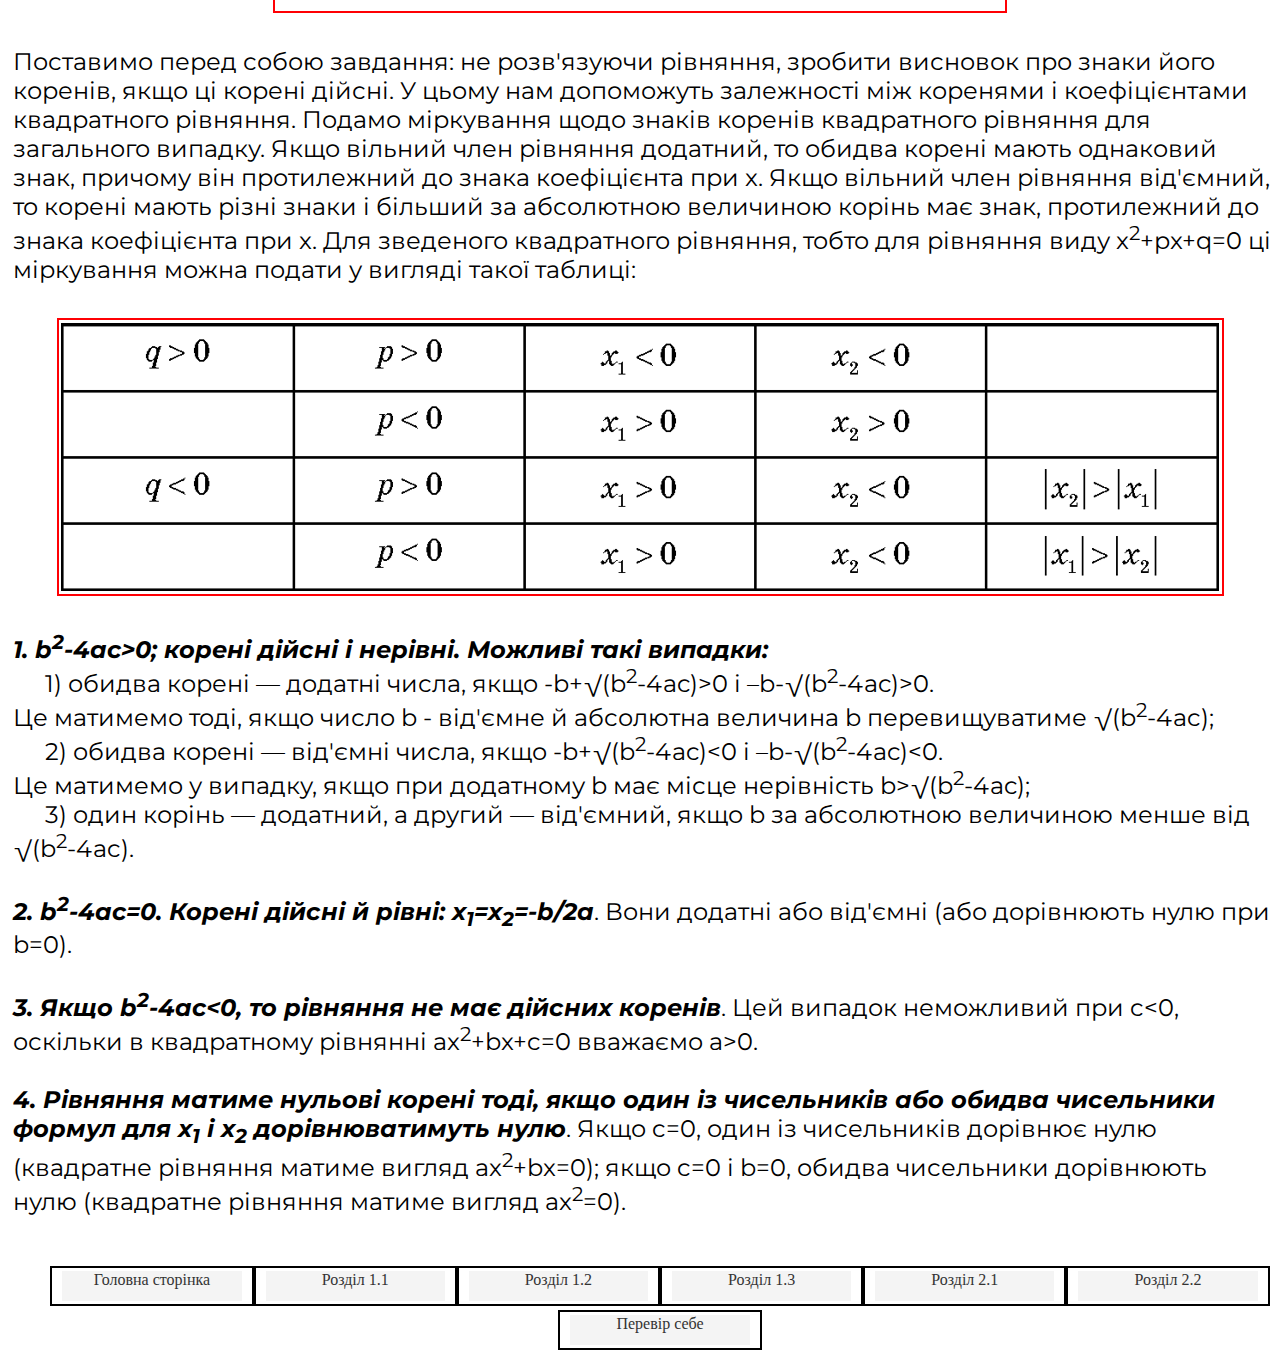
==== commit 38ac456b: "Update 1.1.html" ====
--- a/1.1.html
+++ b/1.1.html
@@ -25,7 +25,7 @@
 	<center><p class="header"><font face="Ibarra Real Nova" size = "+4"><b>КОРОТКА ТЕОРІЯ ПРО КВАДРАТНЕ РІВНЯННЯ</b></font></p></center>
 	<br />
 	<br />
-	<span style="padding: 0px 10px;">&nbsp;</span><p><font face="Montserrat" size="+2">Рівняння виду ax<sup>2</sup>+bx+c=0, де x – невідоме, а коефіцієнти a (a≠0),b,c - числа (параметри), називають <b><i>квадратним рівнянням</i></b>. Якщо, крім того, b≠0, c≠0, то рівняння ax<sup>2</sup>+bx+c=0 називають <b><i>квадратним рівнянням загального вигляду</i></b>.
+	&nbsp;<p><font face="Montserrat" size="+2">Рівняння виду ax<sup>2</sup>+bx+c=0, де x – невідоме, а коефіцієнти a (a≠0),b,c - числа (параметри), називають <b><i>квадратним рівнянням</i></b>. Якщо, крім того, b≠0, c≠0, то рівняння ax<sup>2</sup>+bx+c=0 називають <b><i>квадратним рівнянням загального вигляду</i></b>.
 Квадратне рівняння ax<sup>2</sup>+bx+c=0 має розв'язки (корені), які обчислюють за формулою:</font>
 </p>
 	<br />
@@ -73,7 +73,7 @@
 			</b></i>Подамо геометричну ілюстрацію розглянутих вище випадків дослідження коренів квадратного рівняння. Вважатимемо, що коефіцієнт a рівняння ax<sup>2</sup>+bx+c=0  додатний. Маємо:
 </font></p>
 	<br />
-	<img src="Пораболы.PNG" / class="formulas">
+	<img src="формула1234.png" / class="formulas">
 	<br / >
 	<p><font face="Montserrat" size="+2">Поставимо перед собою завдання: не розв'язуючи рівняння, зробити висновок про знаки його коренів, якщо ці корені дійсні. У цьому нам допоможуть залежності між коренями і коефіцієнтами квадратного рівняння.
 Подамо міркування щодо знаків коренів квадратного рівняння для загального випадку. Якщо вільний член рівняння додатний, то обидва корені мають однаковий знак, причому він протилежний до знака коефіцієнта при x. Якщо вільний член рівняння від'ємний, то корені мають різні знаки і більший за абсолютною величиною корінь має знак, протилежний до знака коефіцієнта при x.
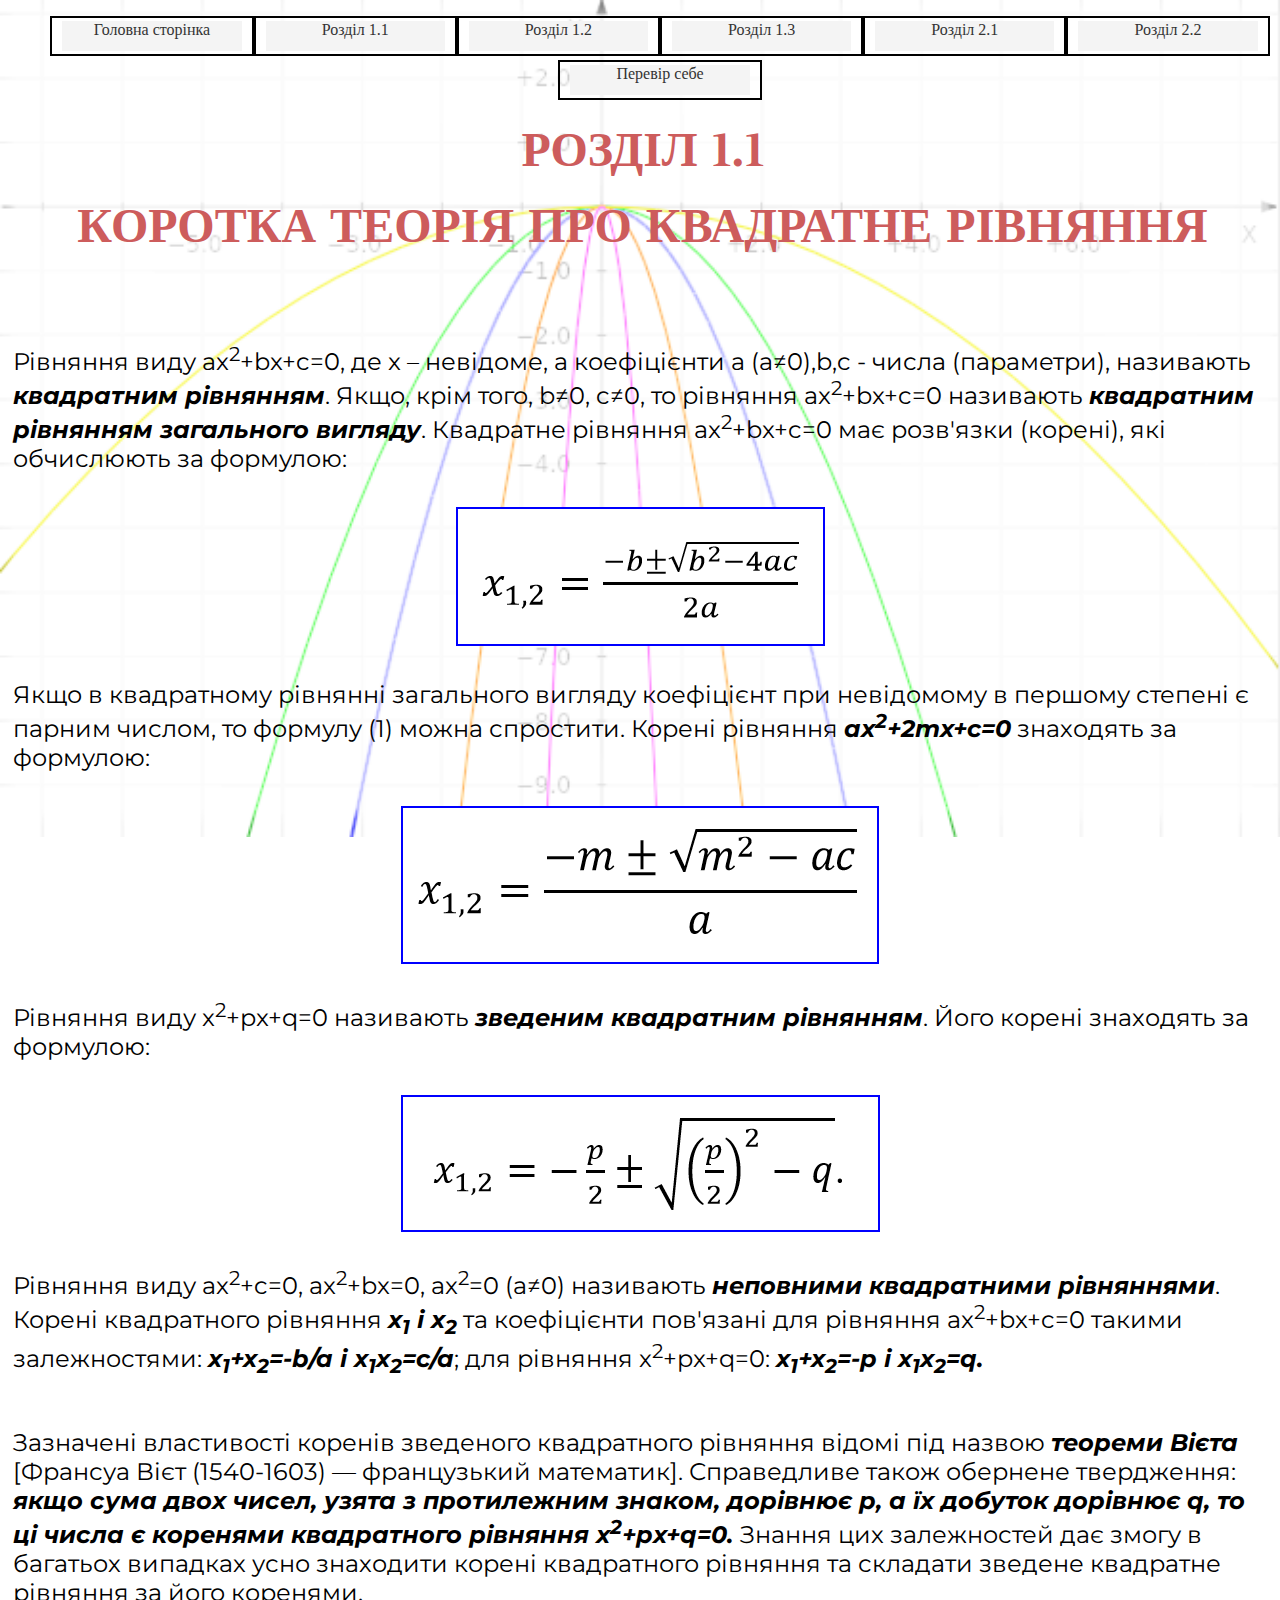
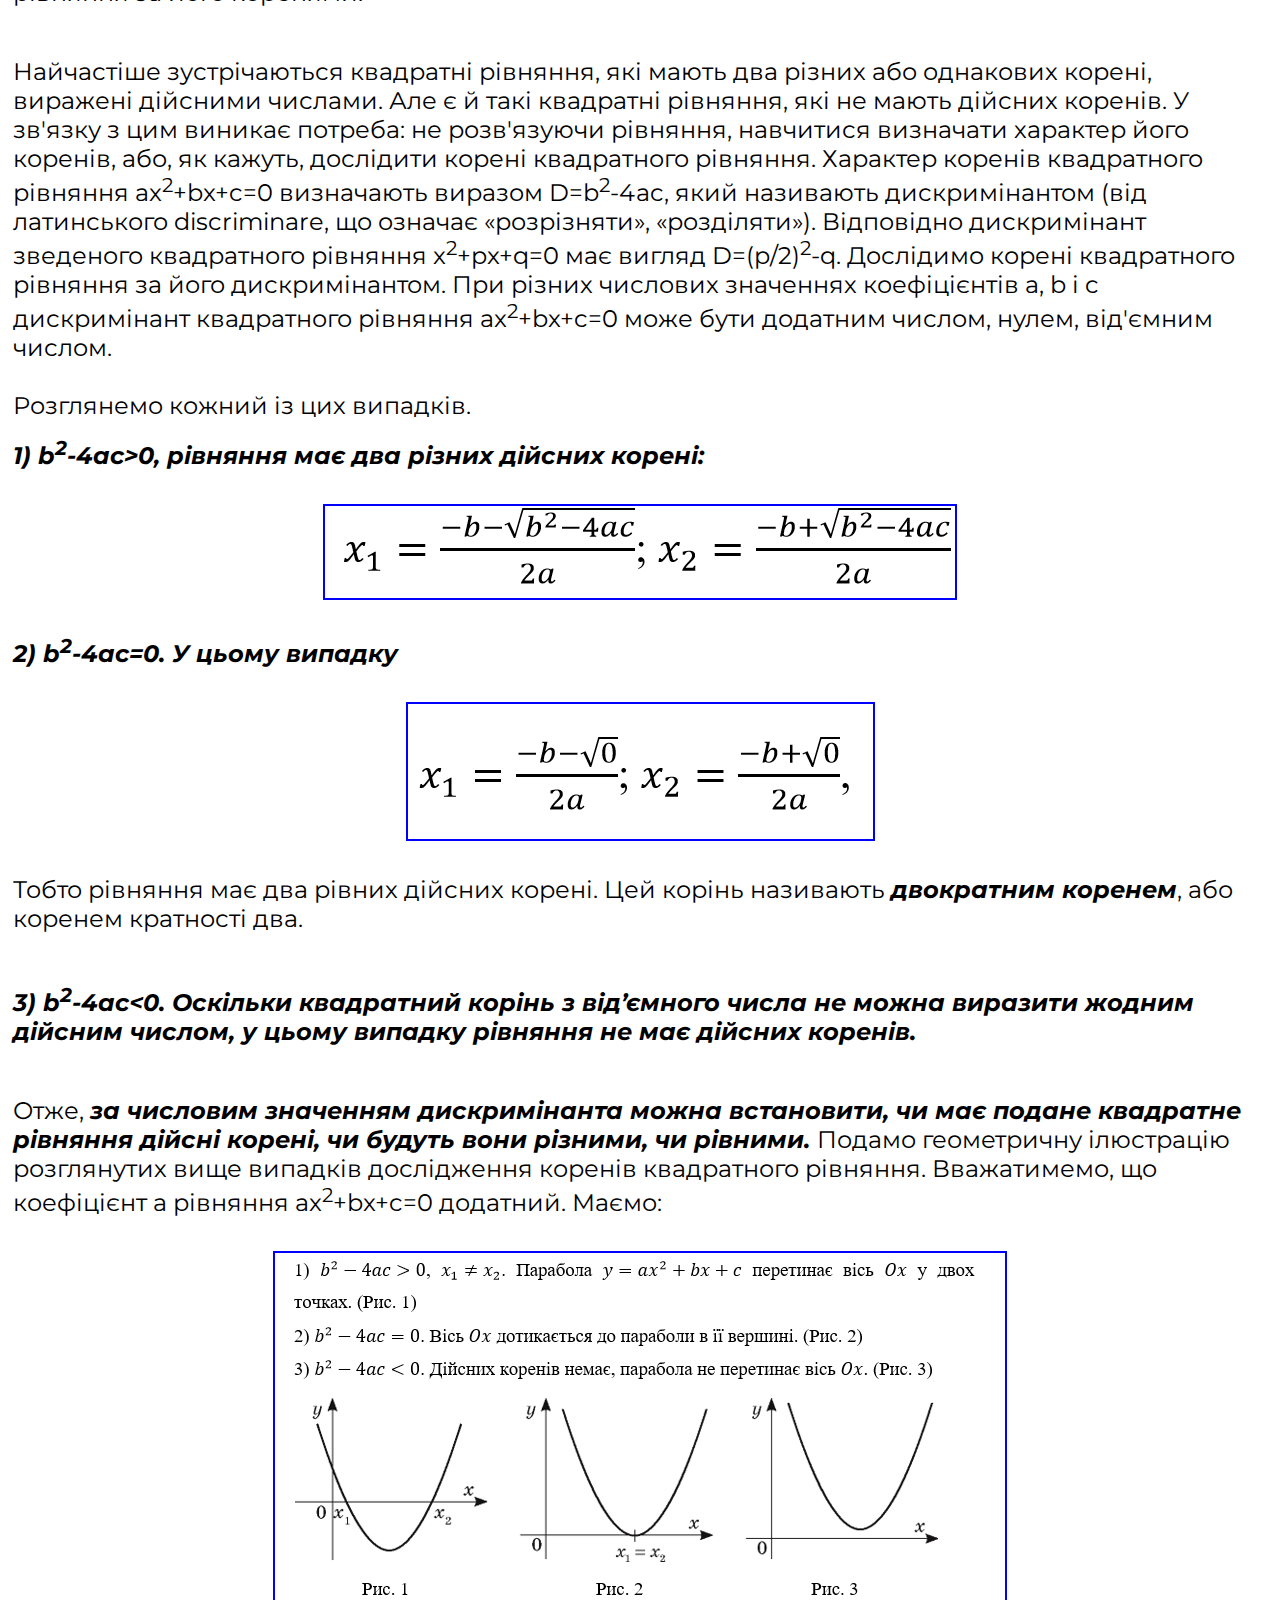
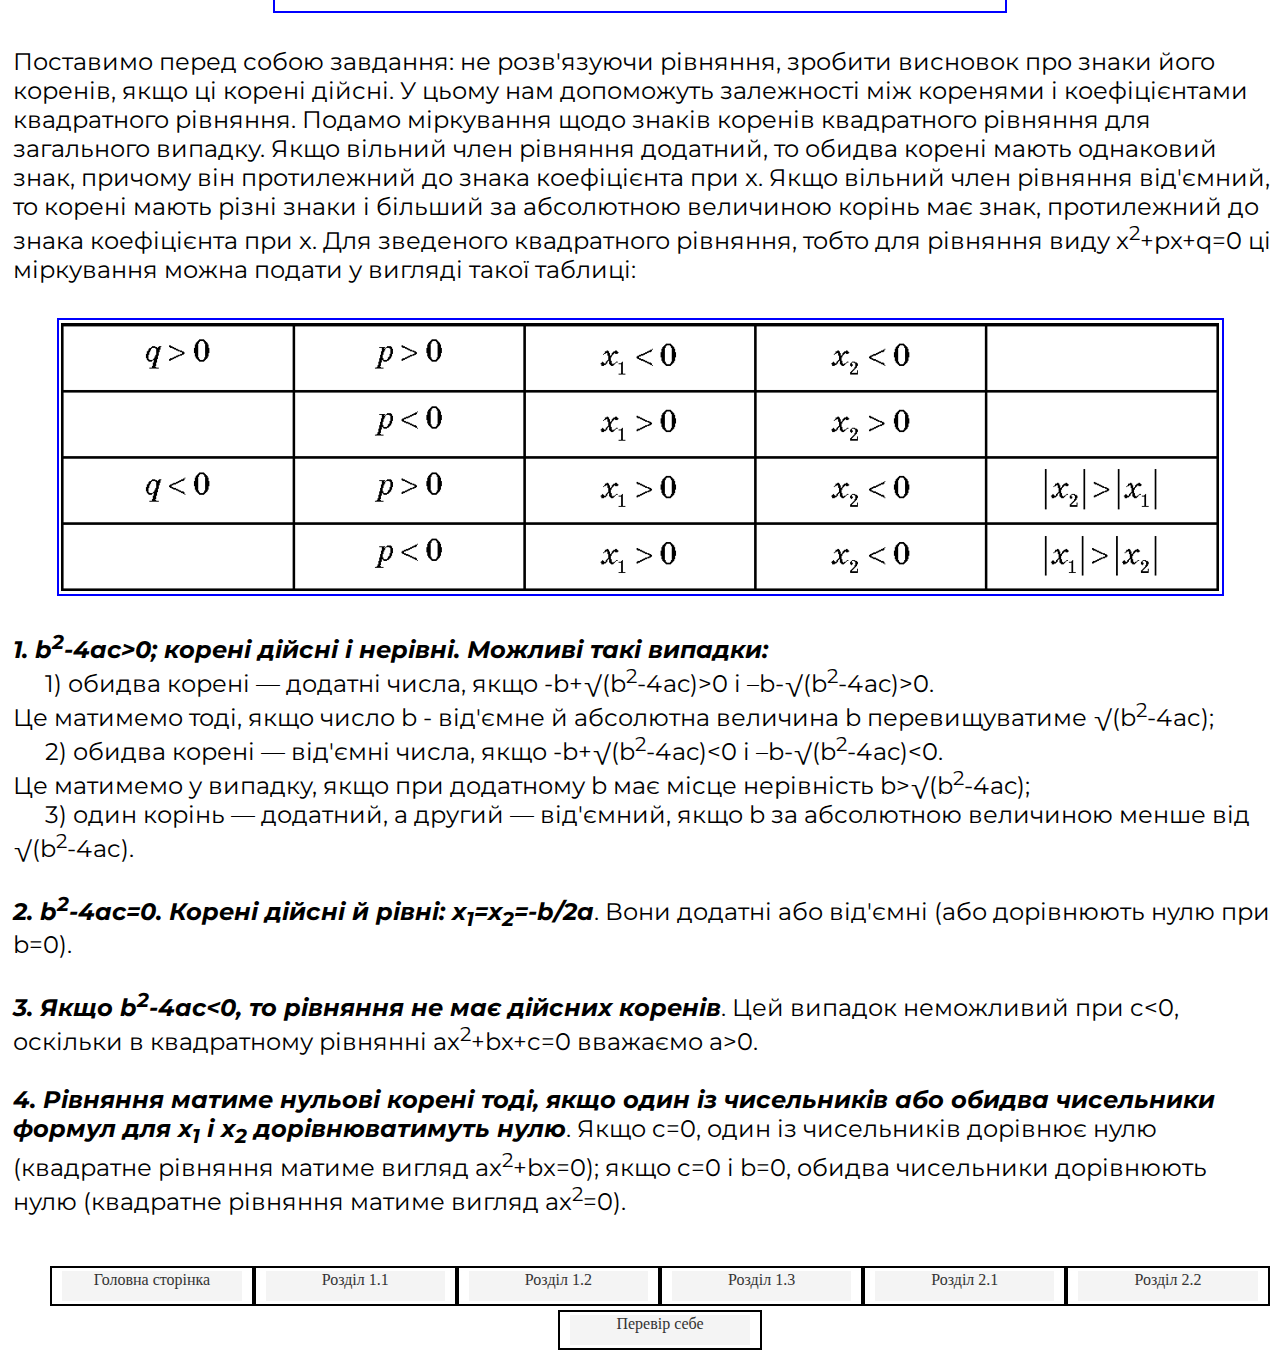
==== commit 3fb62306: "Update 1.1.html" ====
--- a/1.1.html
+++ b/1.1.html
@@ -4,7 +4,6 @@
 <meta charset="utf-8">
 <title>Розділ 1.1</title>
 	<script src="https://ajax.googleapis.com/ajax/libs/jquery/1.12.4/jquery.min.js"></script>
-	
 	<link rel="stylesheet" type="text/css" href="1-1.css">
 	<link href="https://fonts.googleapis.com/css?family=Montserrat:400,700,900&display=swap&subset=cyrillic,cyrillic-ext" rel="stylesheet">
 	<link href="https://fonts.googleapis.com/css?family=Ibarra+Real+Nova&display=swap" rel="stylesheet">
--- a/1-1.css
+++ b/1-1.css
@@ -12,7 +12,7 @@
 	.formulas{
 		display: block;
 		margin:auto;
-		border: 2px solid #FF0004;
+		border: 2px solid blue;
 	}
 	  header {
     display: block;
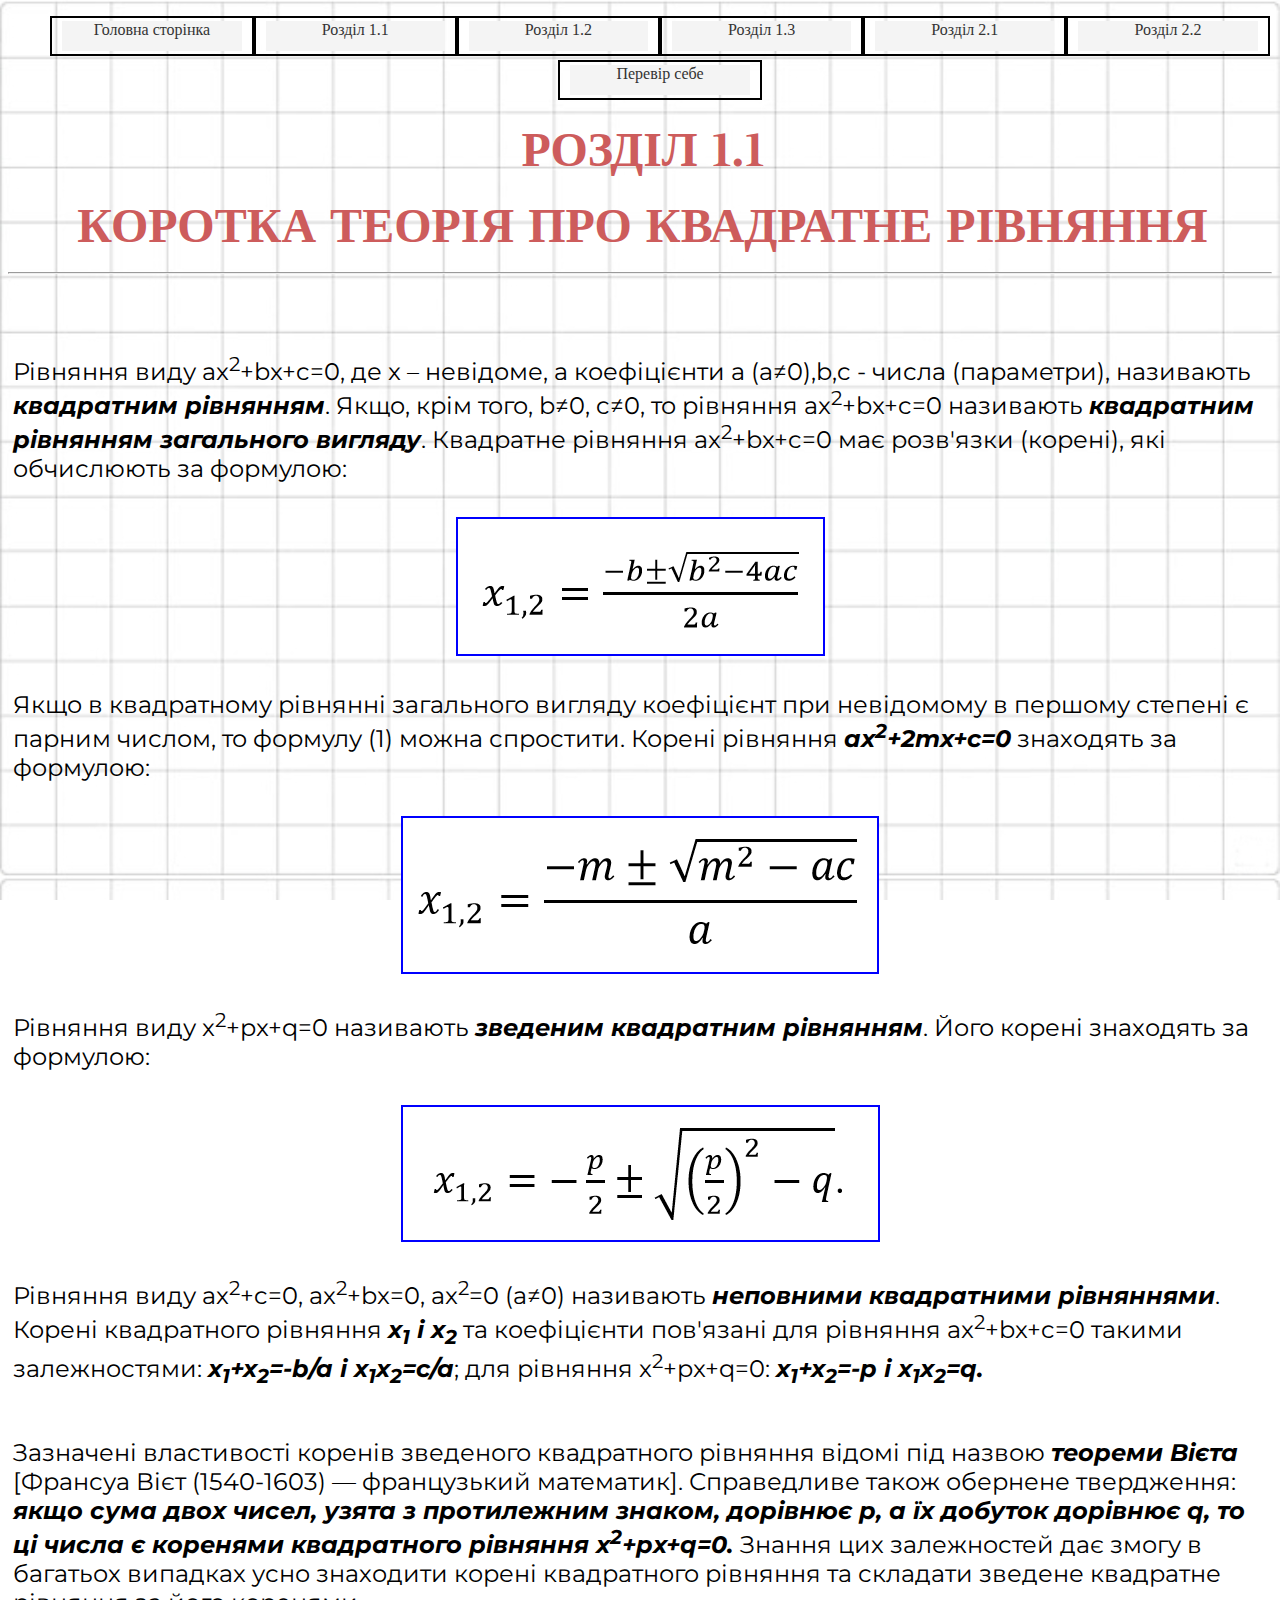
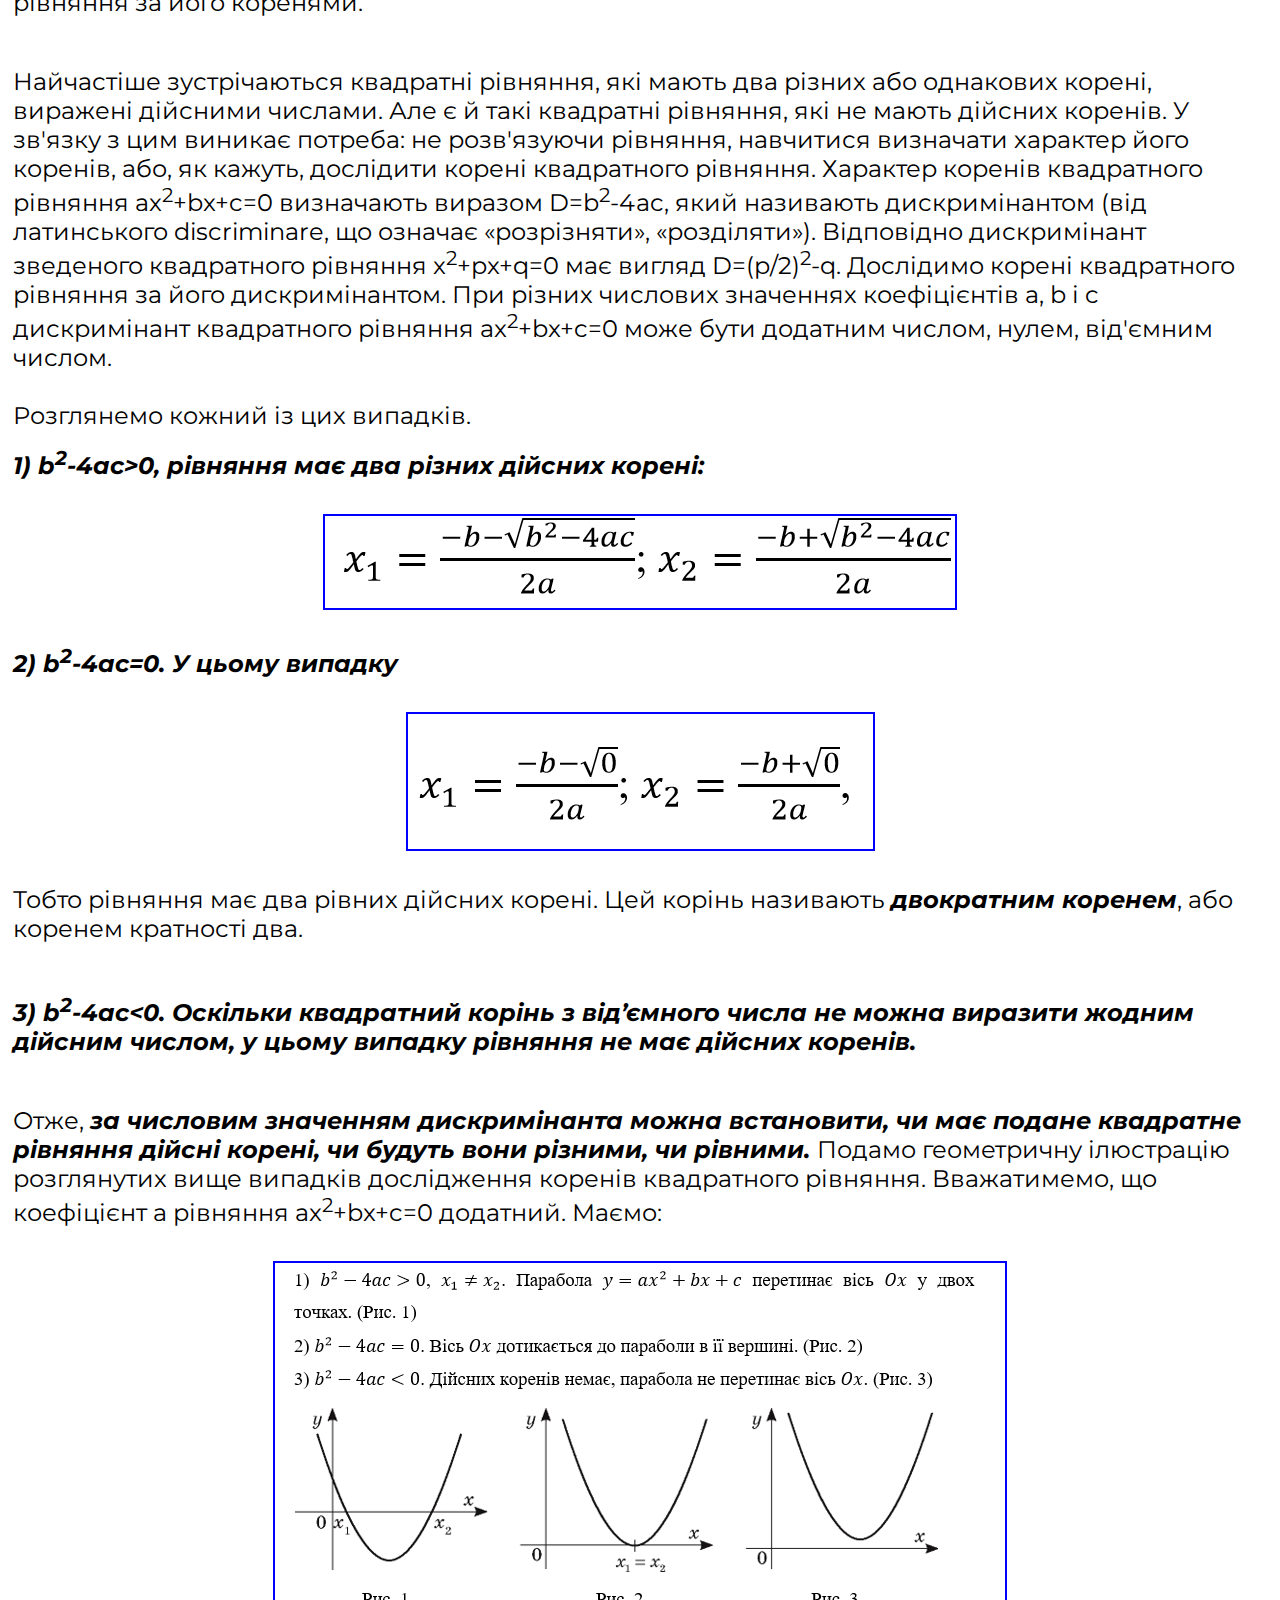
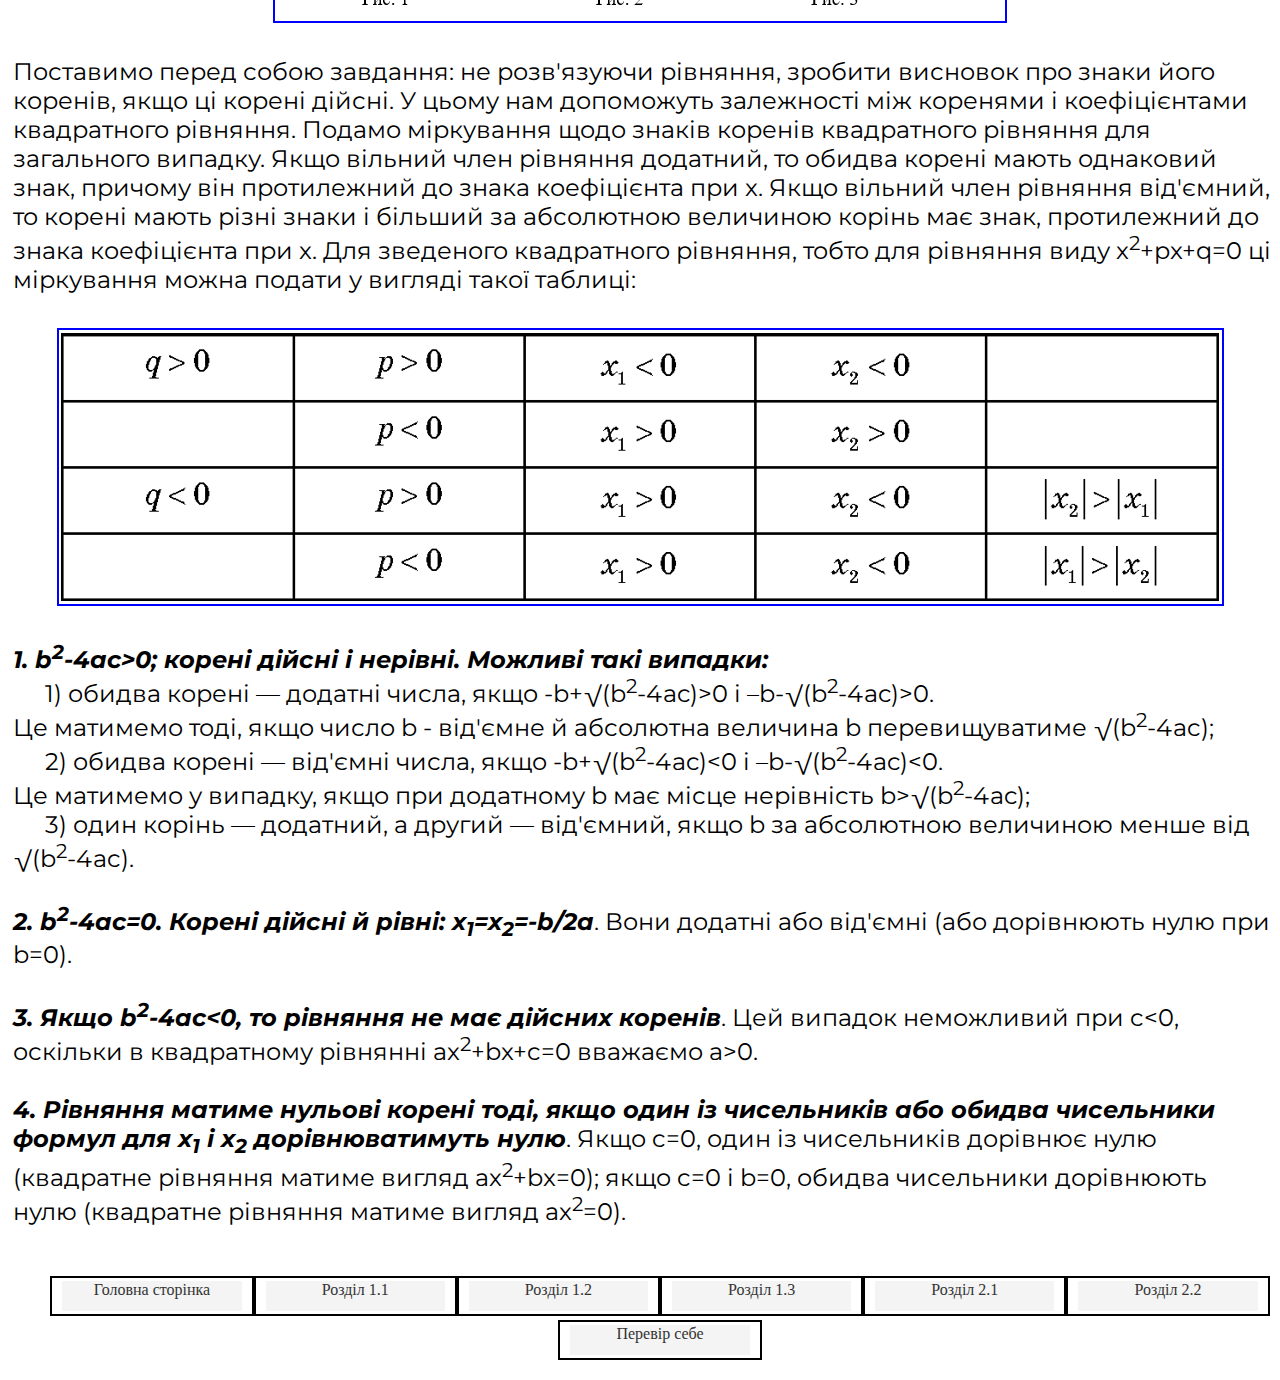
==== commit ae8fbddf: "Update 1.1.html" ====
--- a/1.1.html
+++ b/1.1.html
@@ -22,6 +22,7 @@
 	</ul></center>
 	<center><p class="header"><font face="Ibarra Real Nova" size="+4"><b>РОЗДІЛ 1.1</b></font></p></center>
 	<center><p class="header"><font face="Ibarra Real Nova" size = "+4"><b>КОРОТКА ТЕОРІЯ ПРО КВАДРАТНЕ РІВНЯННЯ</b></font></p></center>
+	<hr>
 	<br />
 	<br />
 	&nbsp;<p><font face="Montserrat" size="+2">Рівняння виду ax<sup>2</sup>+bx+c=0, де x – невідоме, а коефіцієнти a (a≠0),b,c - числа (параметри), називають <b><i>квадратним рівнянням</i></b>. Якщо, крім того, b≠0, c≠0, то рівняння ax<sup>2</sup>+bx+c=0 називають <b><i>квадратним рівнянням загального вигляду</i></b>.
--- a/1-1.css
+++ b/1-1.css
@@ -5,7 +5,7 @@
 	}
 	body{
 		background-image: url(m9_2.png);
-		background-repeat: no-repeat;
+		background-repeat: repeat;
 		background-attachment: fixed;
 		background-size: contain;
 	}
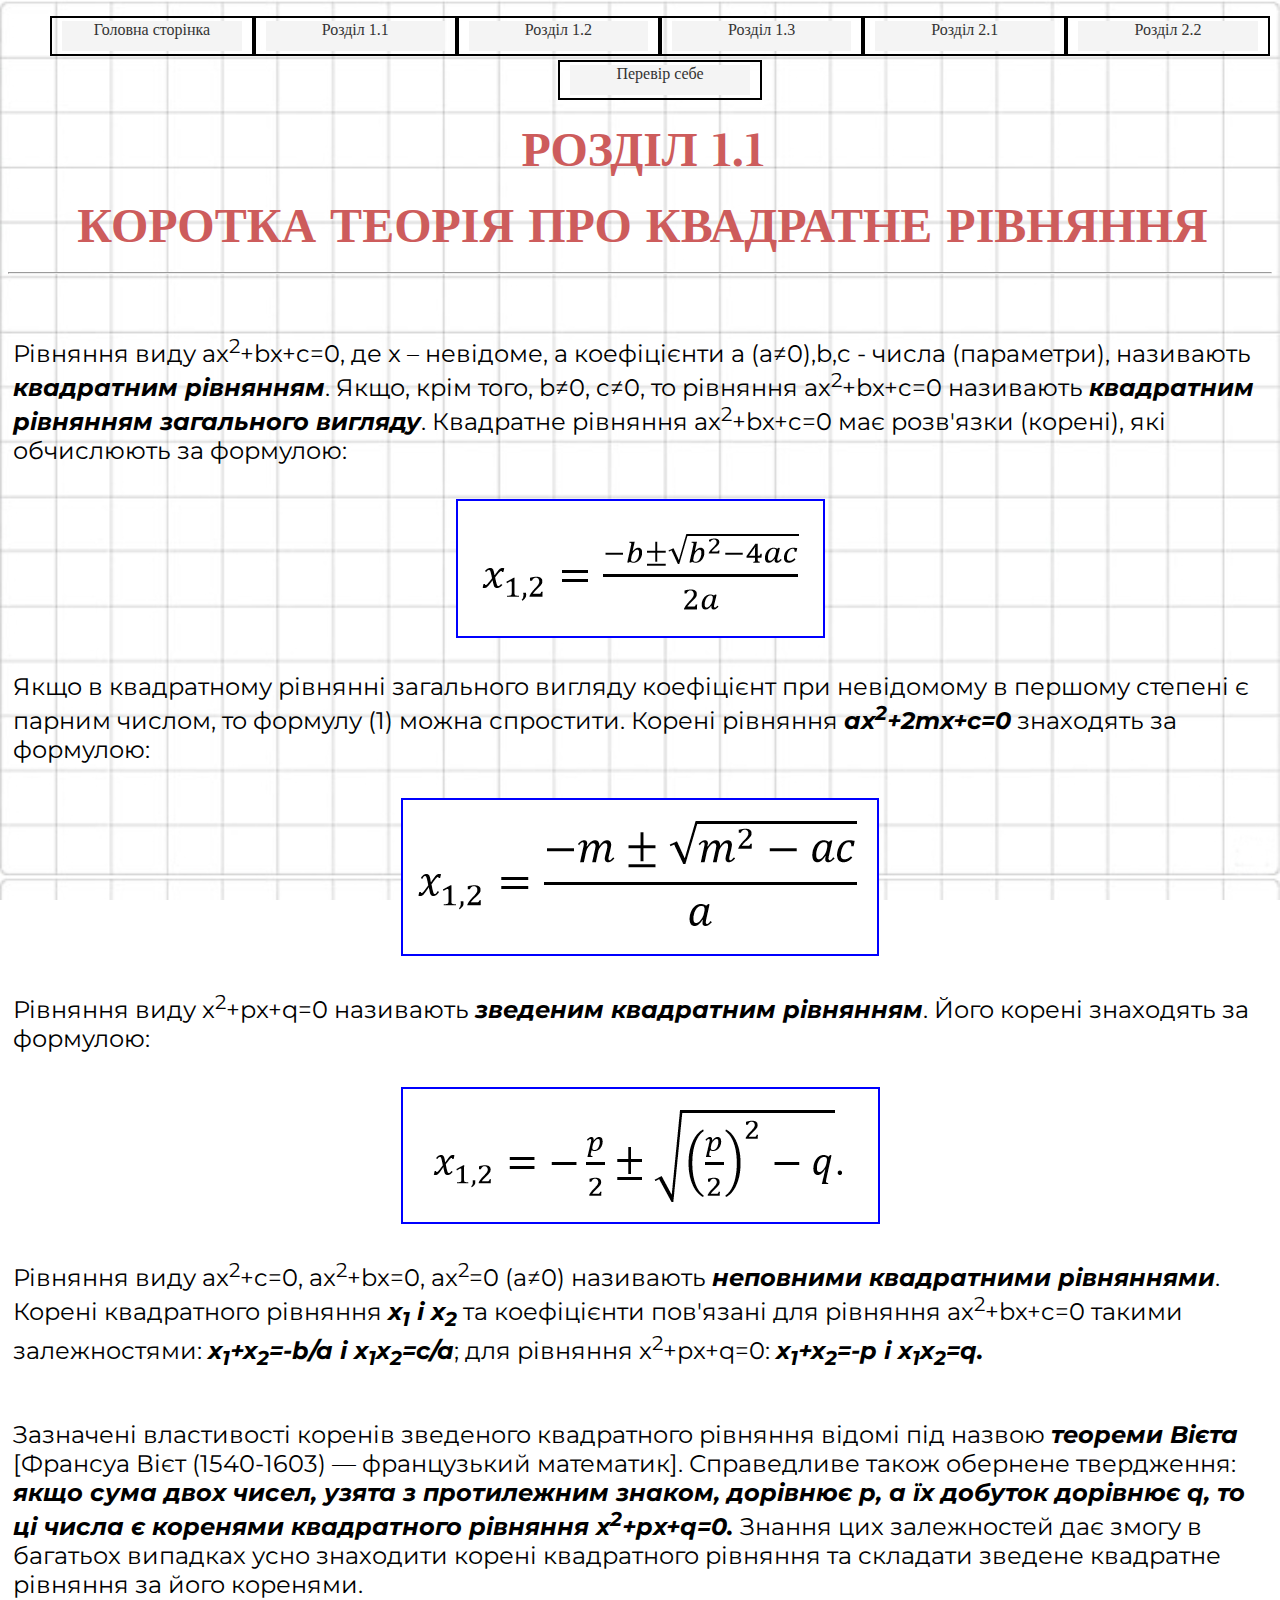
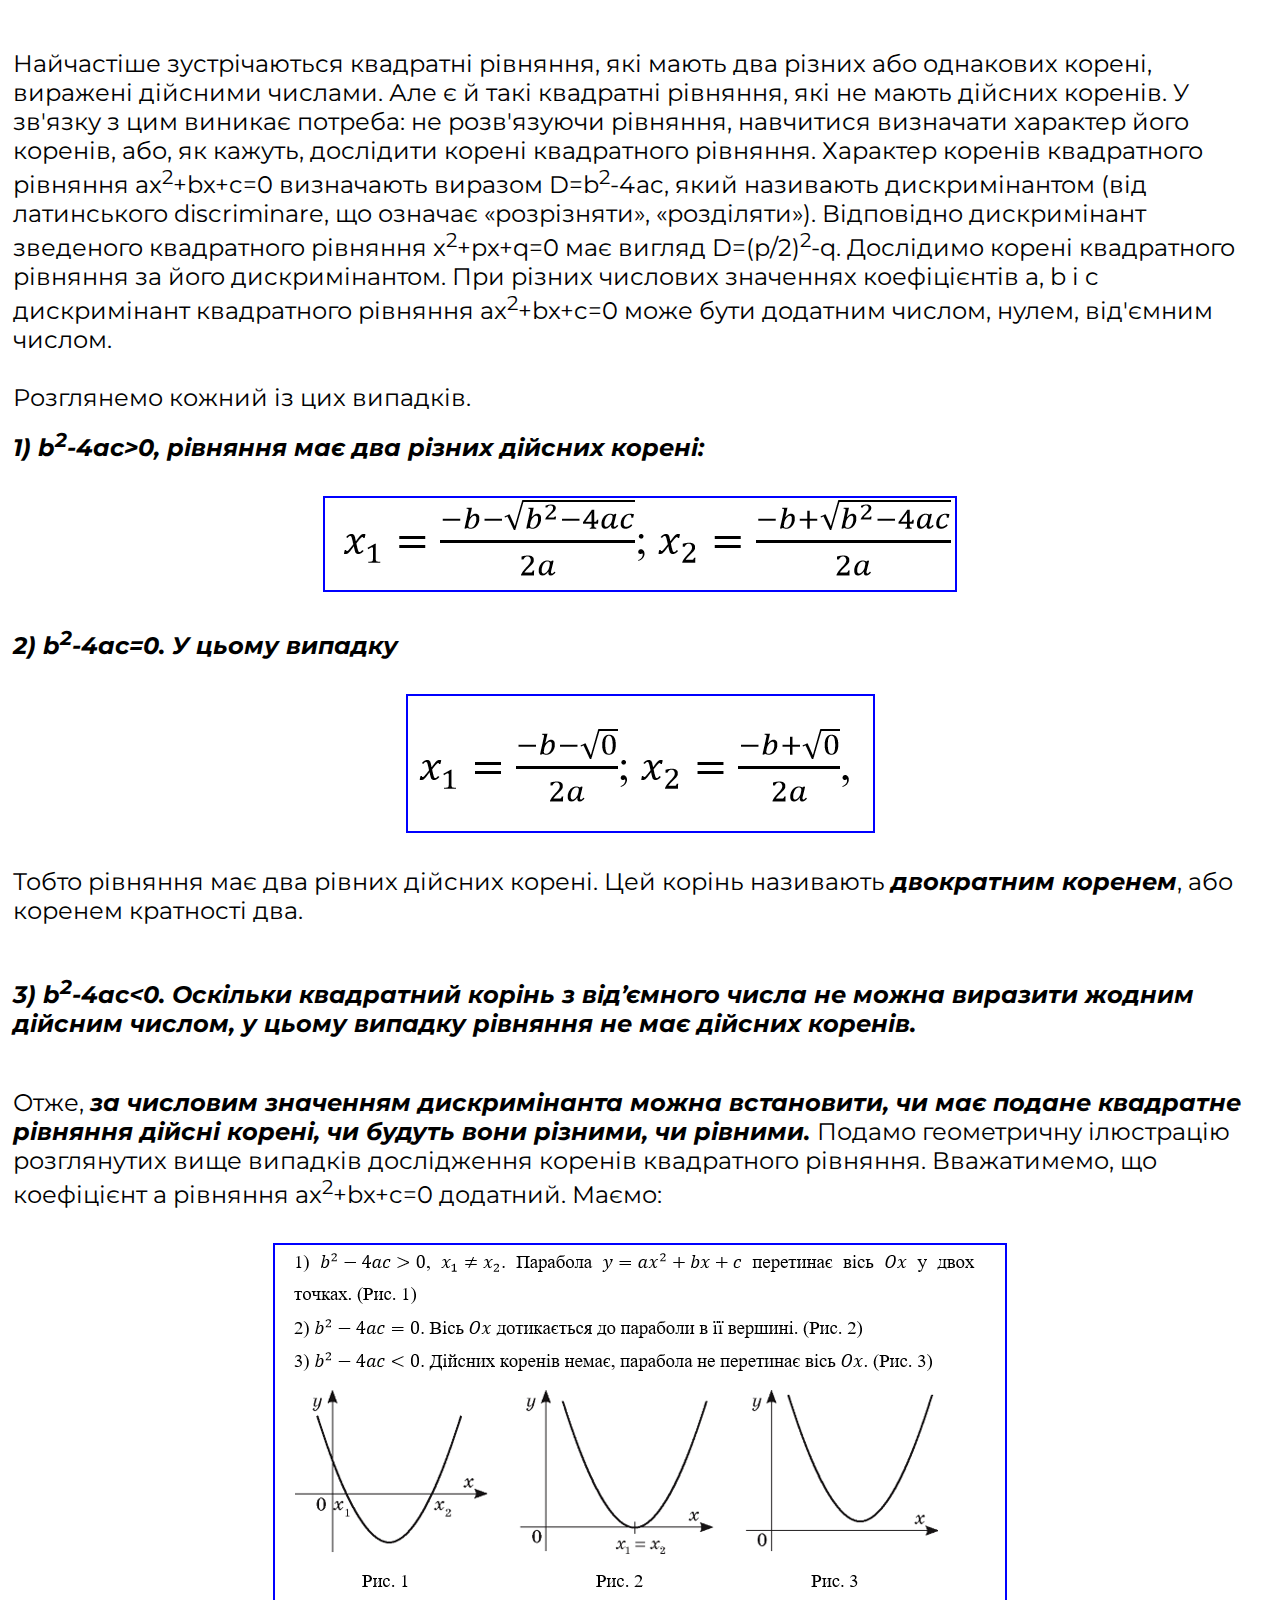
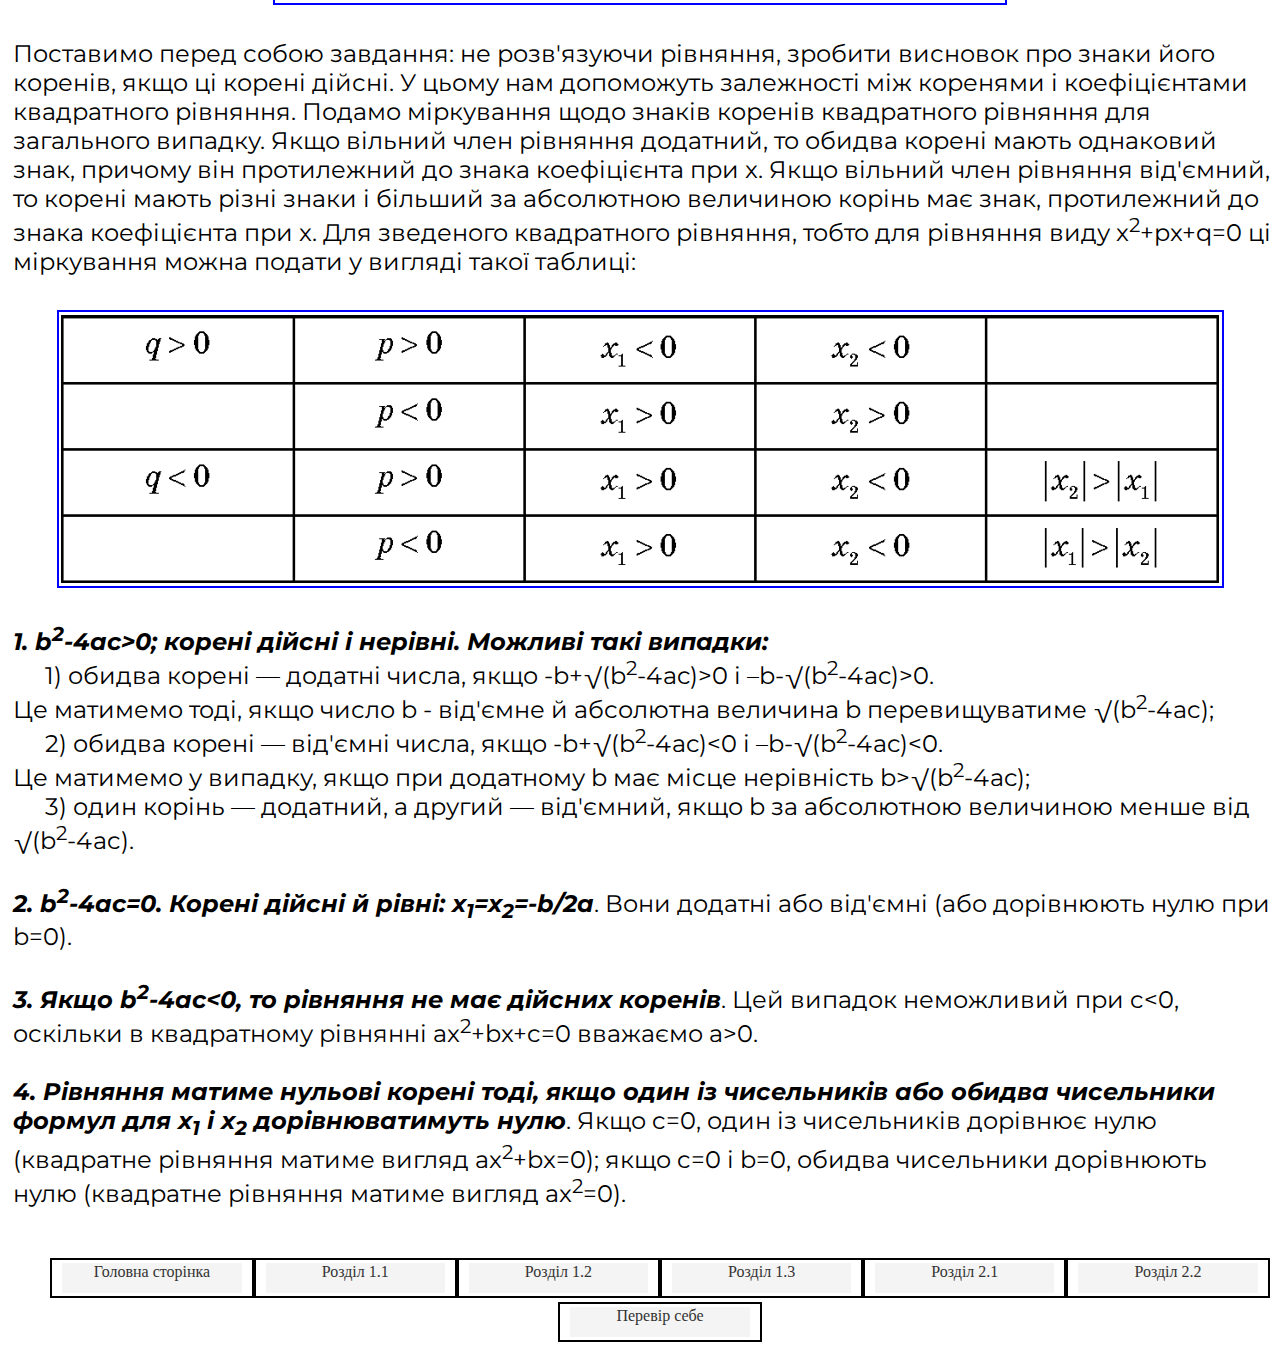
==== commit b8ee60ba: "Update 1.1.html" ====
--- a/1.1.html
+++ b/1.1.html
@@ -23,7 +23,6 @@
 	<center><p class="header"><font face="Ibarra Real Nova" size="+4"><b>РОЗДІЛ 1.1</b></font></p></center>
 	<center><p class="header"><font face="Ibarra Real Nova" size = "+4"><b>КОРОТКА ТЕОРІЯ ПРО КВАДРАТНЕ РІВНЯННЯ</b></font></p></center>
 	<hr>
-	<br />
 	<br />
 	&nbsp;<p><font face="Montserrat" size="+2">Рівняння виду ax<sup>2</sup>+bx+c=0, де x – невідоме, а коефіцієнти a (a≠0),b,c - числа (параметри), називають <b><i>квадратним рівнянням</i></b>. Якщо, крім того, b≠0, c≠0, то рівняння ax<sup>2</sup>+bx+c=0 називають <b><i>квадратним рівнянням загального вигляду</i></b>.
 Квадратне рівняння ax<sup>2</sup>+bx+c=0 має розв'язки (корені), які обчислюють за формулою:</font>
